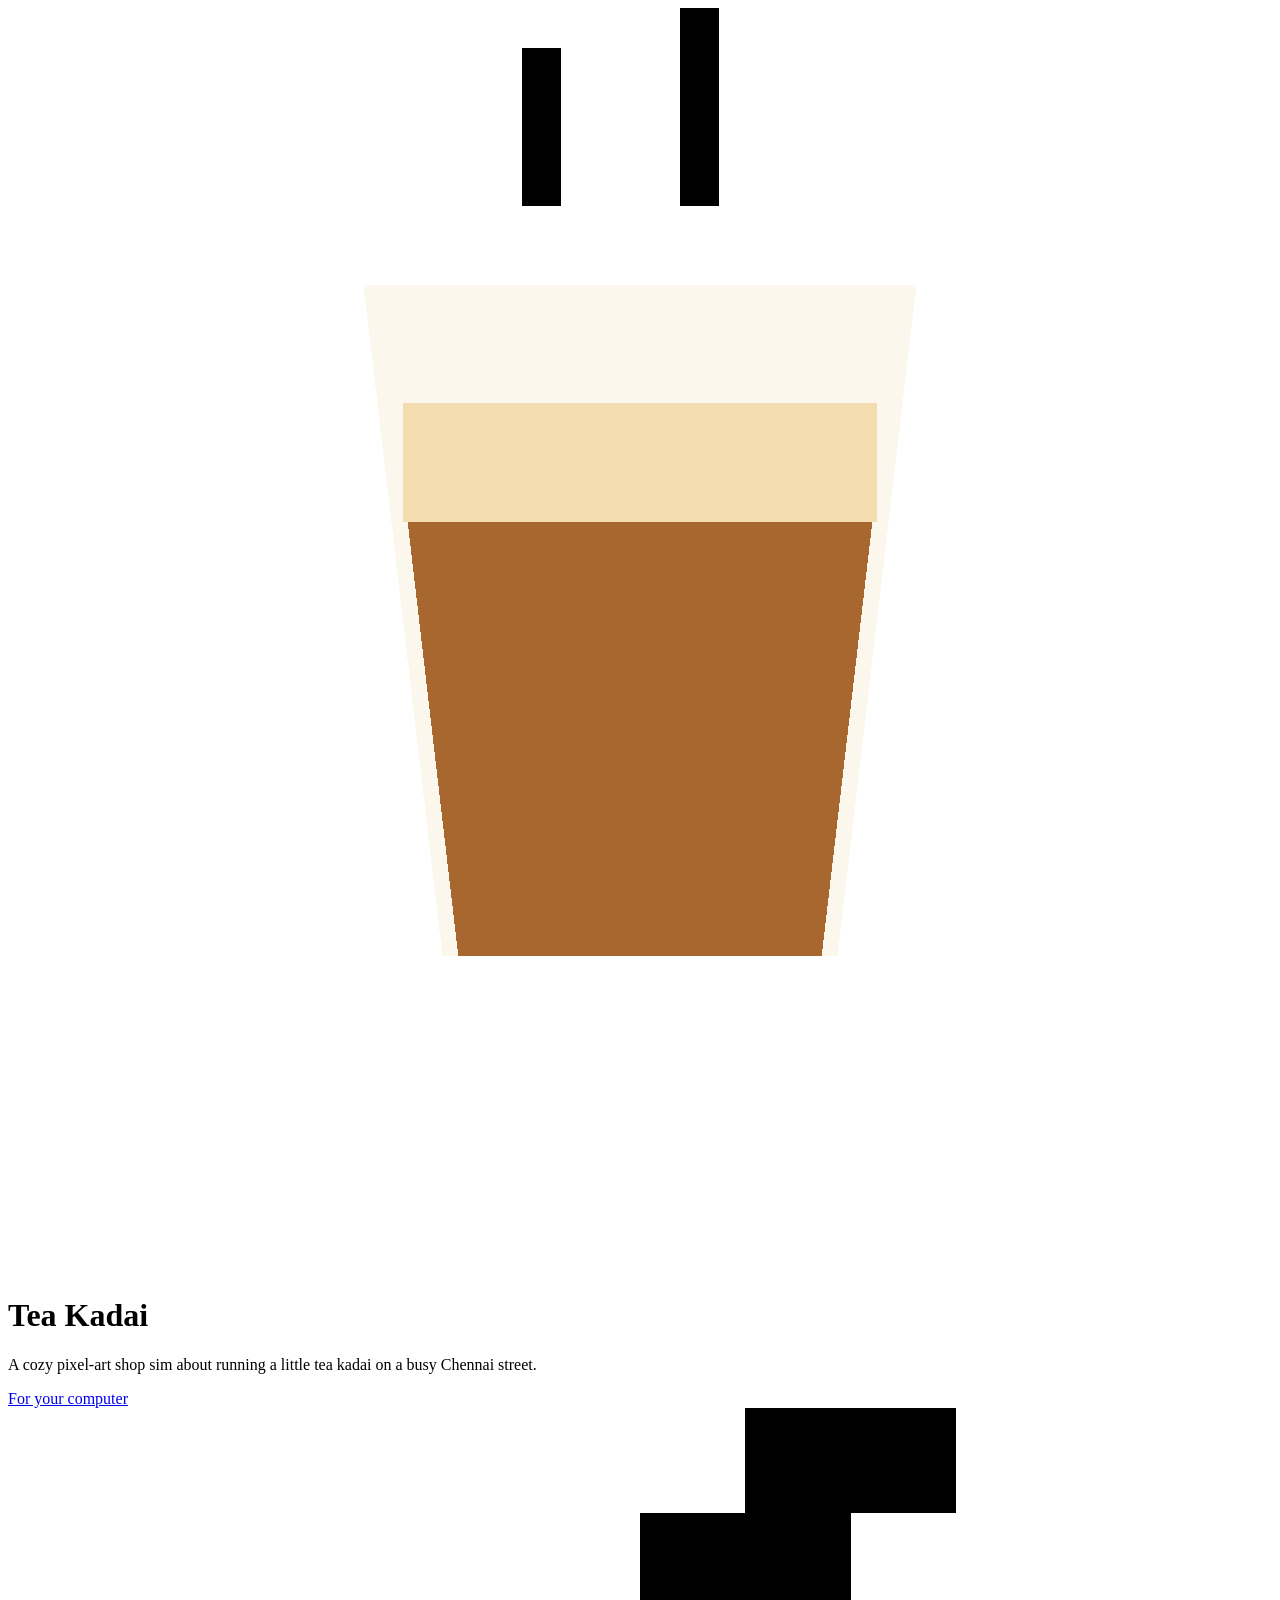
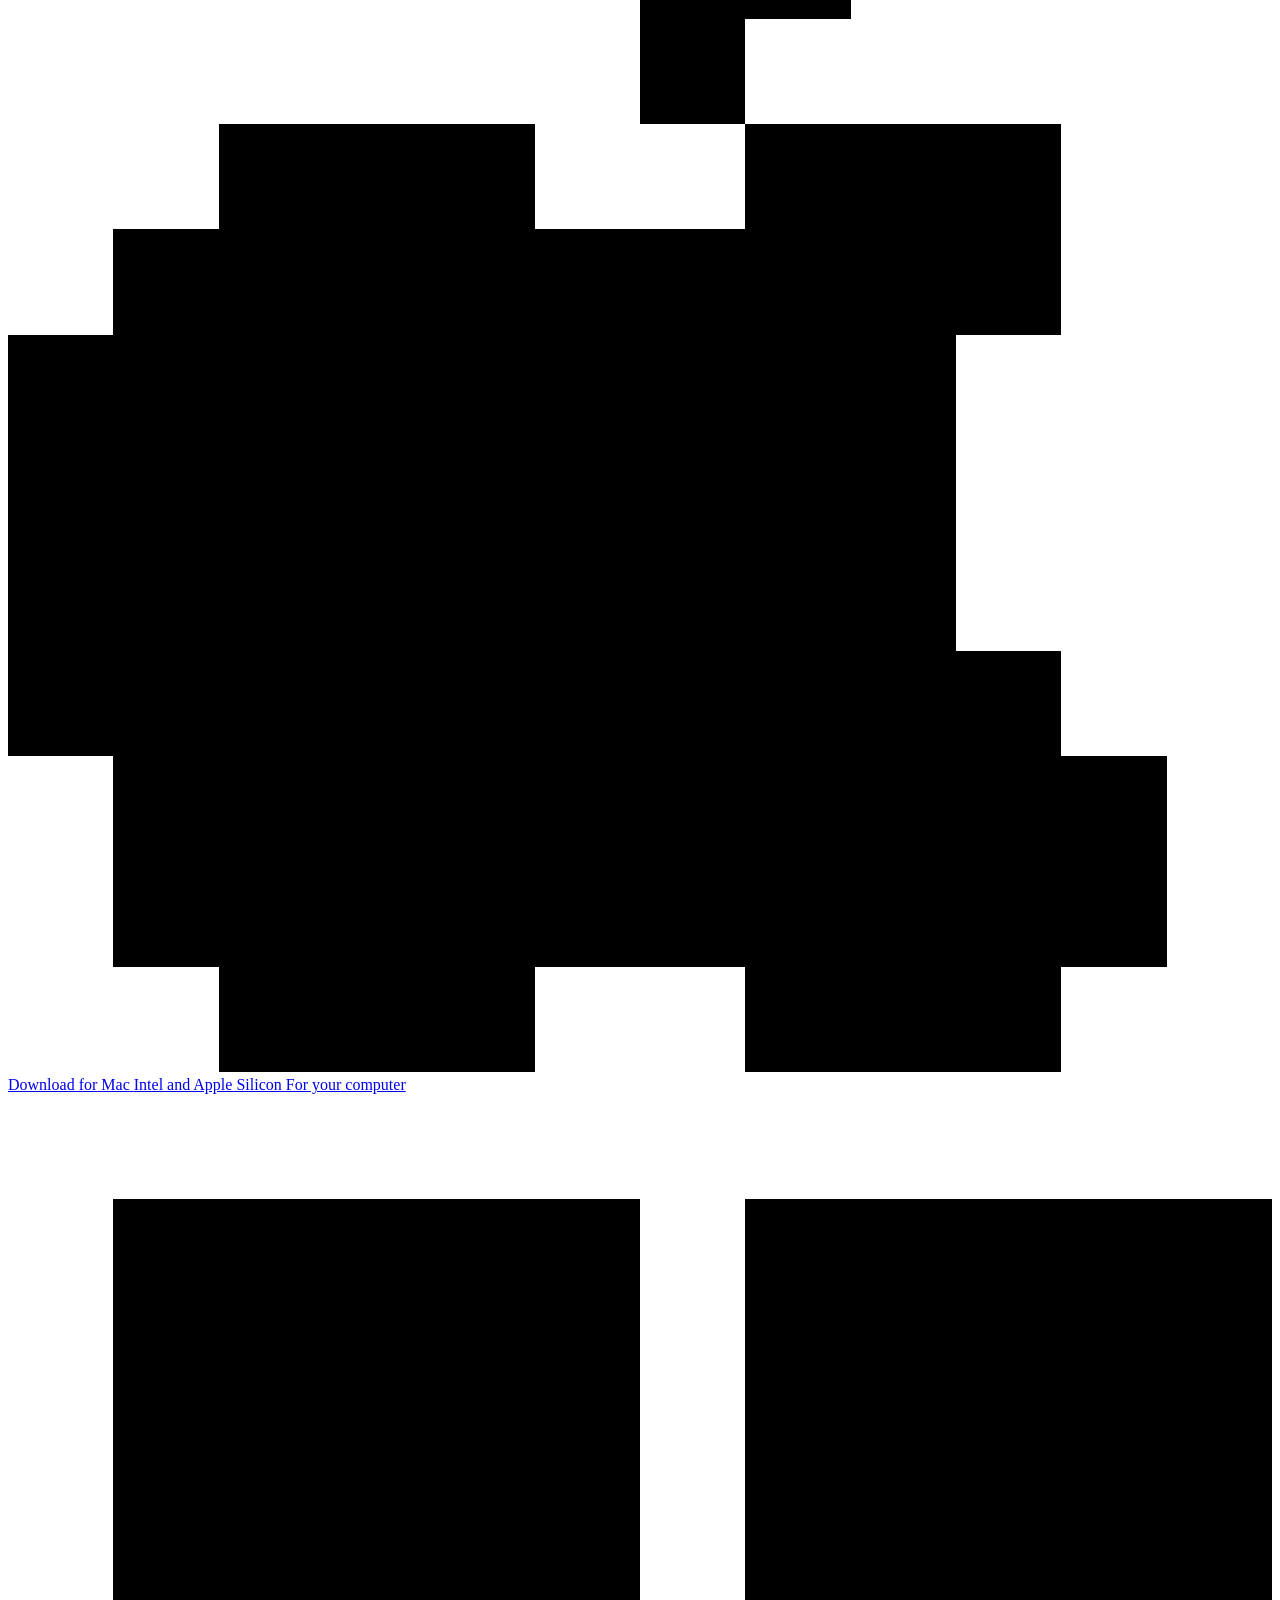
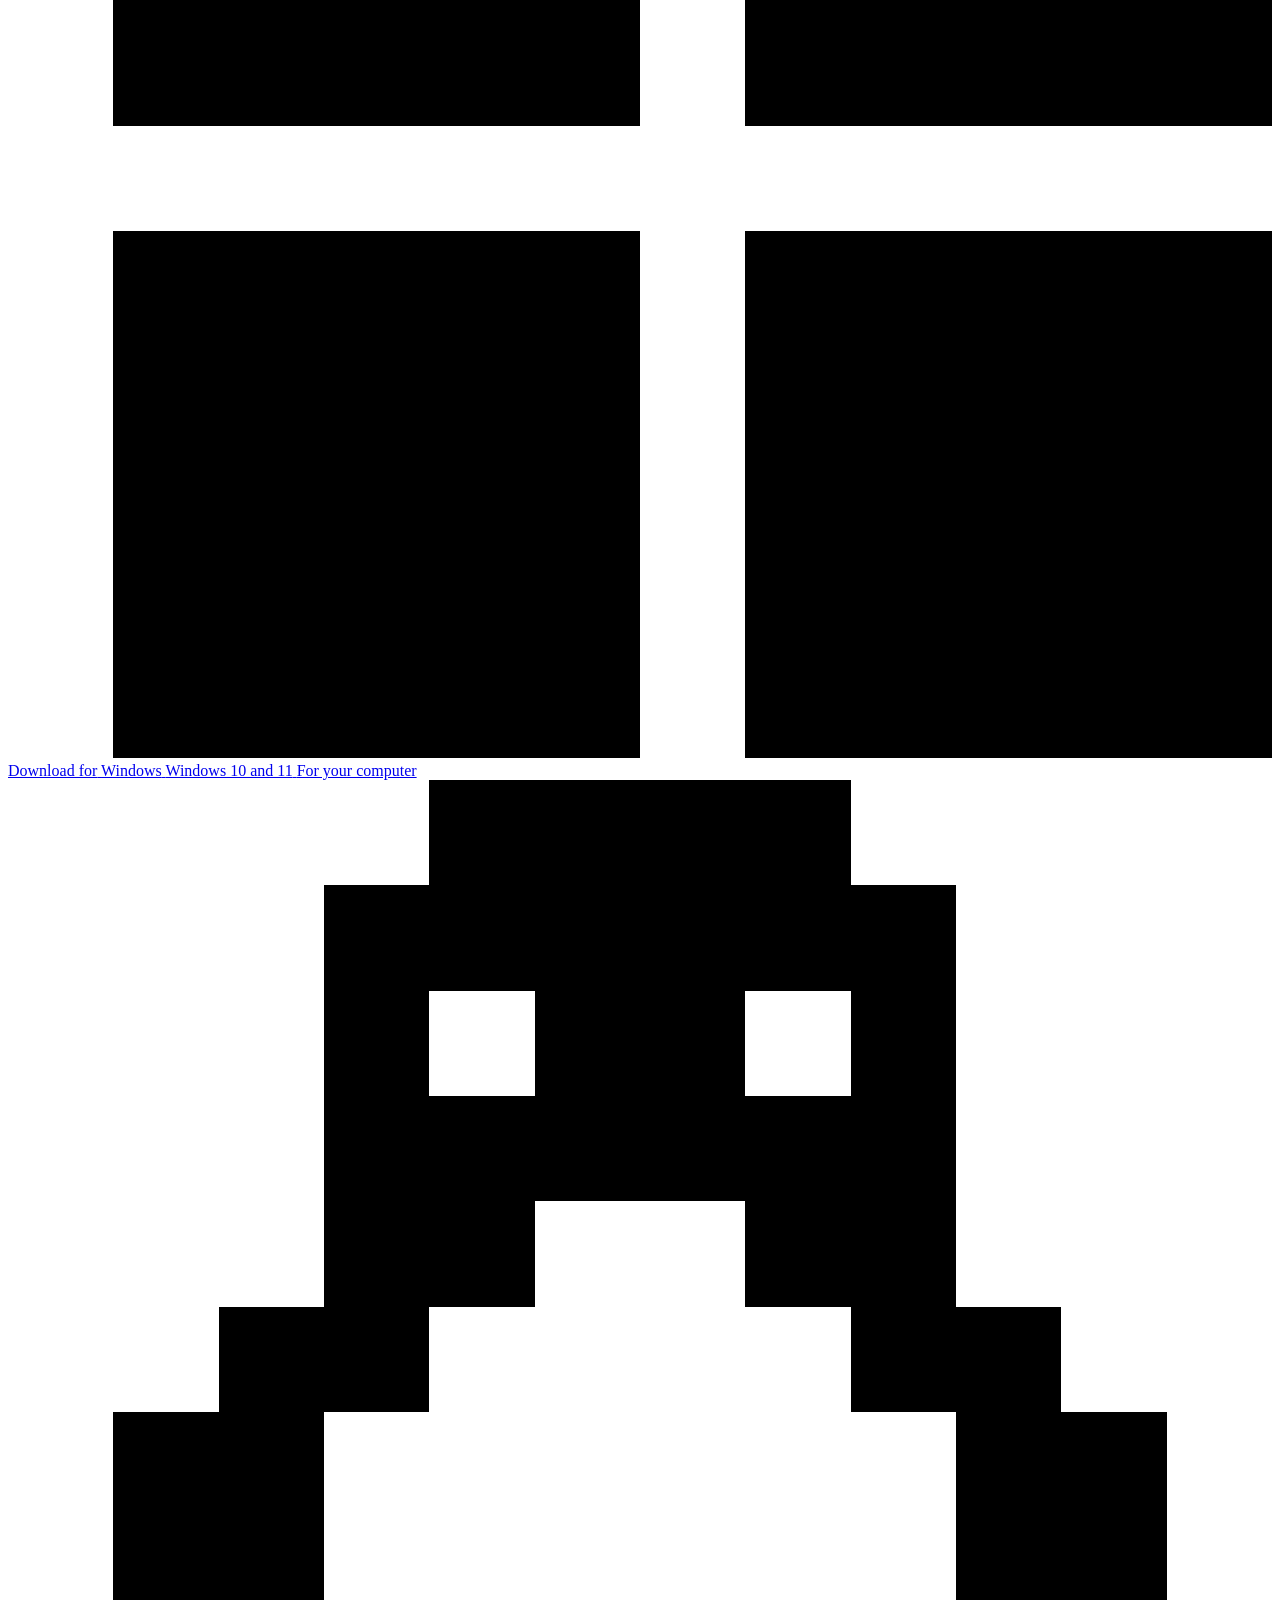
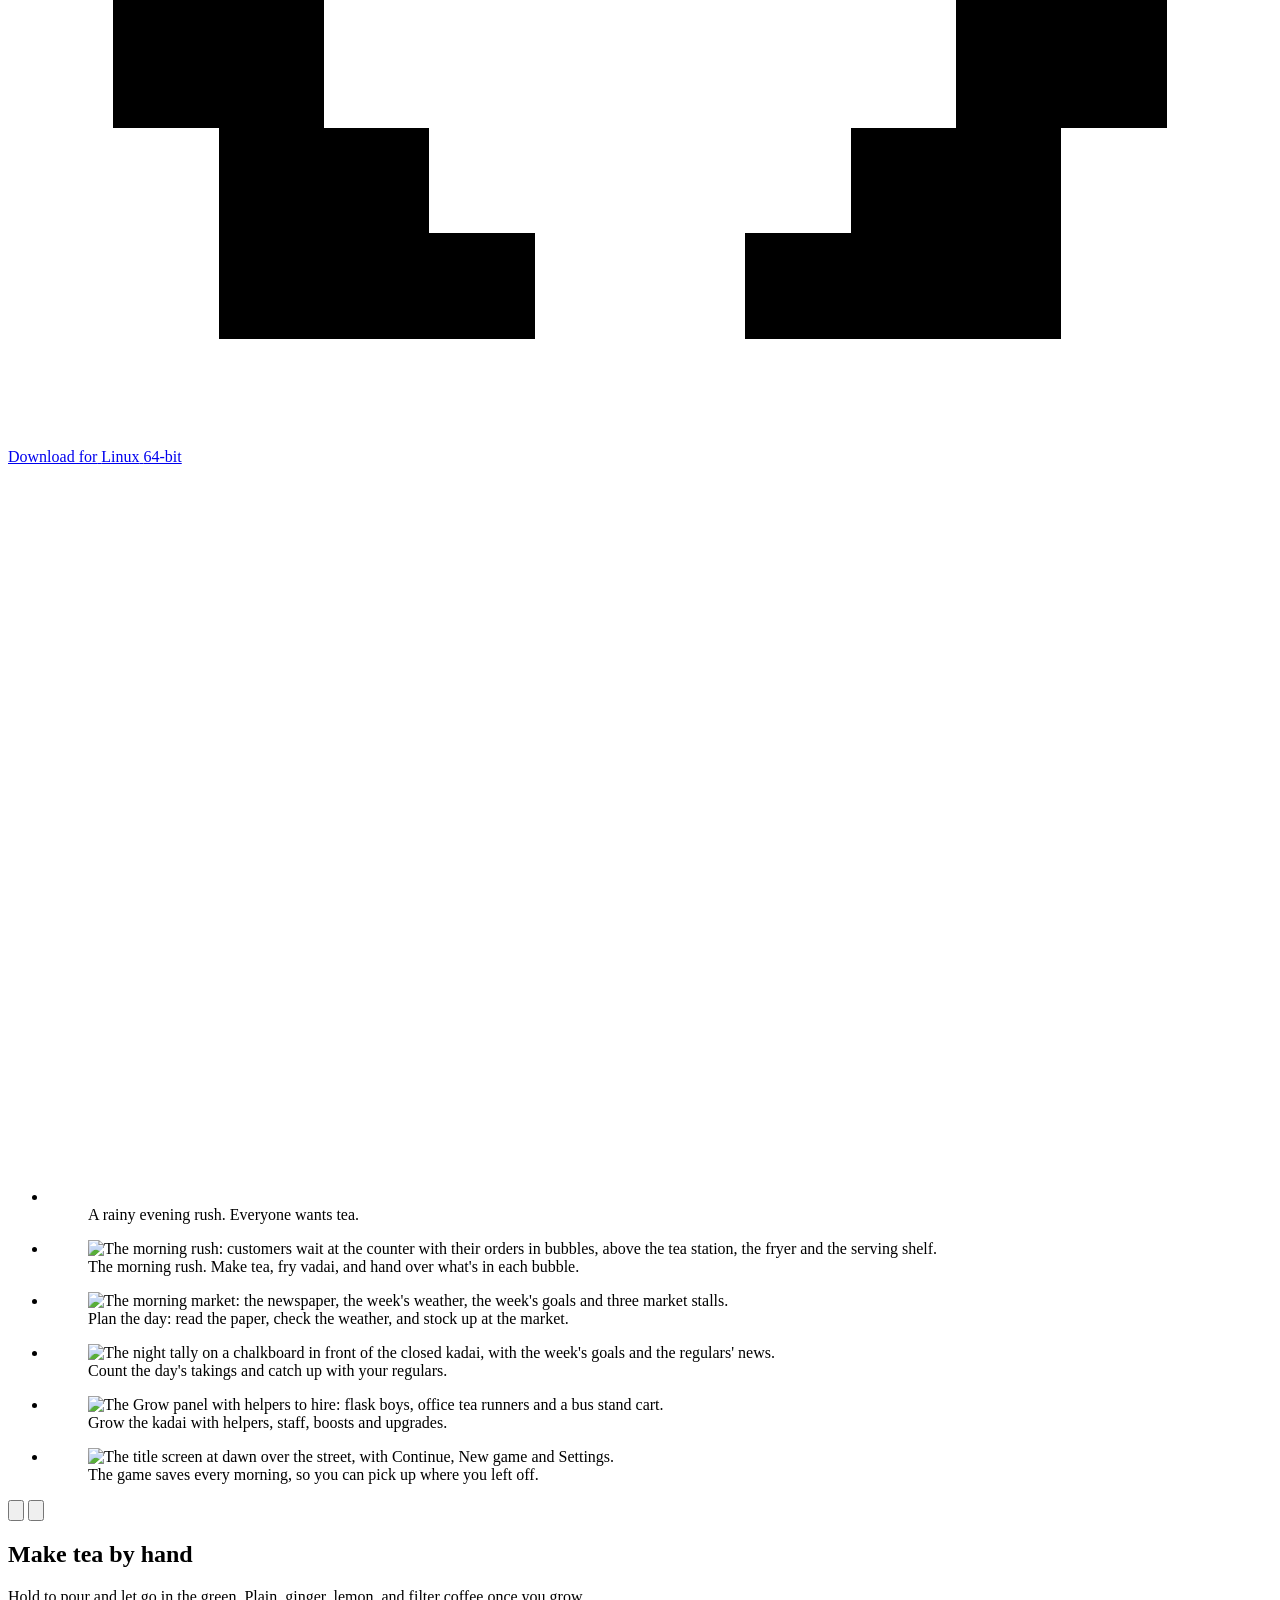
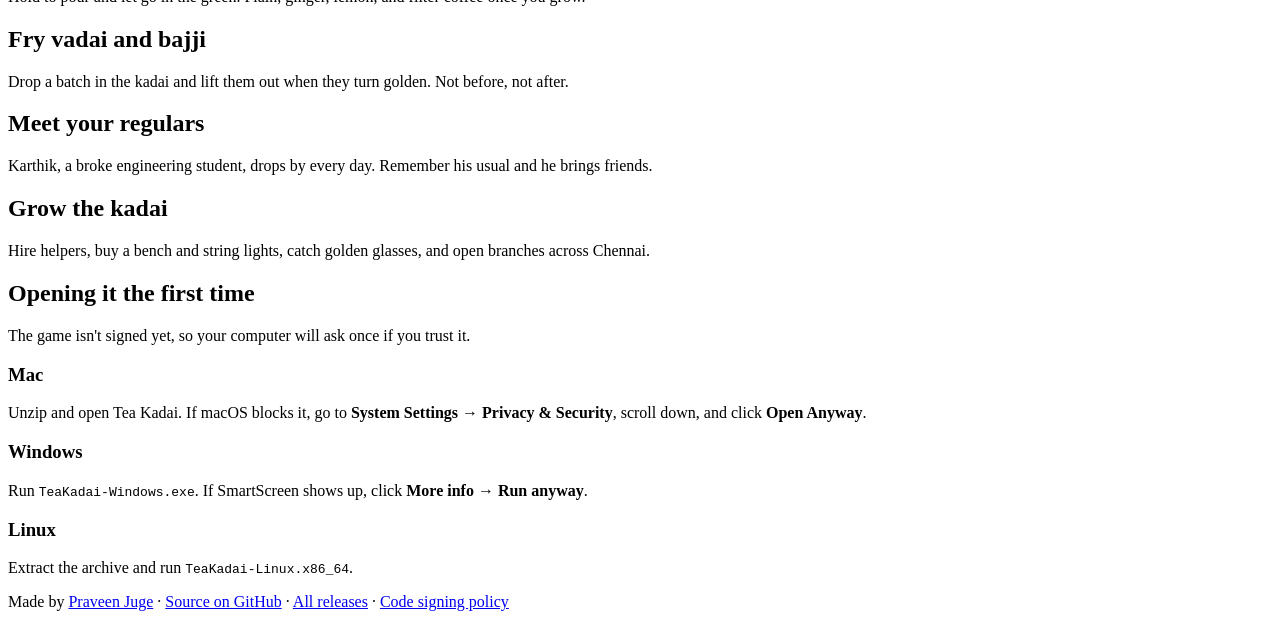
==== website/public/index.html @ b4d527f5 "Sign the Mac and Windows builds once their secrets are set The Mac app is signed and notarized with " ====
<!doctype html>
<html lang="en">
<head>
  <meta charset="utf-8">
  <meta name="viewport" content="width=device-width, initial-scale=1">
  <title>Tea Kadai: a cozy pixel-art tea shop game</title>
  <meta name="description" content="Run a little tea kadai on a busy Chennai street. Make tea by hand, fry vadai and bajji, get to know your regulars. Free for Mac, Windows and Linux.">
  <meta name="theme-color" content="#2a1c13">
  <link rel="icon" href="/icon.svg" type="image/svg+xml">
  <link rel="preload" href="/fonts/PixelifySans.ttf" as="font" type="font/ttf" crossorigin>
  <link rel="preload" href="/fonts/PressStart2P-Regular.ttf" as="font" type="font/ttf" crossorigin>
  <link rel="stylesheet" href="/style.css">

  <meta property="og:type" content="website">
  <meta property="og:url" content="https://tea-kadai.praveenjuge.com/">
  <meta property="og:title" content="Tea Kadai">
  <meta property="og:description" content="A cozy pixel-art shop sim about running a little tea kadai on a busy Chennai street. Free for Mac, Windows and Linux.">
  <meta property="og:image" content="https://tea-kadai.praveenjuge.com/screenshots/morning-rush.png">
  <meta name="twitter:card" content="summary_large_image">
</head>
<body>
  <div class="lights" aria-hidden="true"></div>

  <main>
    <header class="hero">
      <svg class="logo" viewBox="0 0 32 32" shape-rendering="crispEdges" aria-hidden="true">
        <g class="steam">
          <path d="M13 1h1v4h-1z"/>
          <path d="M17 0h1v5h-1z"/>
        </g>
        <path d="M9 7h14l-2 17H11z" fill="#f6e7c8" fill-opacity="0.35"/>
        <path d="M10 12h12l-1.4 12H11.4z" fill="#a8672f"/>
        <path d="M10 10h12v3H10z" fill="#f3dcb0"/>
      </svg>
      <h1>Tea Kadai</h1>
      <p class="tagline">A cozy pixel-art shop sim about running a little tea kadai on a busy Chennai street.</p>

      <div class="downloads" id="downloads">
        <a class="dl" data-os="mac" href="https://github.com/praveenjuge/tea-kadai/releases/latest/download/TeaKadai-macOS.zip">
          <span class="dl-badge">For your computer</span>
          <svg class="dl-icon" viewBox="0 0 12 12" shape-rendering="crispEdges" aria-hidden="true"><path d="M7 0h2v1h-2zM6 1h2v1h-2zM6 2h1v1h-1zM2 3h3v1h-3zM7 3h3v1h-3zM1 4h9v1h-9zM0 5h9v1h-9zM0 6h9v1h-9zM0 7h9v1h-9zM0 8h10v1h-10zM1 9h10v1h-10zM1 10h10v1h-10zM2 11h3v1h-3zM7 11h3v1h-3z"/></svg>
          <span class="dl-text">
            <span class="dl-small">Download for</span>
            <span class="dl-label">Mac</span>
            <span class="dl-meta">Intel and Apple Silicon</span>
          </span>
        </a>
        <a class="dl" data-os="windows" href="https://github.com/praveenjuge/tea-kadai/releases/latest/download/TeaKadai-Windows.exe">
          <span class="dl-badge">For your computer</span>
          <svg class="dl-icon" viewBox="0 0 12 12" shape-rendering="crispEdges" aria-hidden="true"><path d="M1 1h5v5h-5zM7 1h5v5h-5zM1 7h5v5h-5zM7 7h5v5h-5z"/></svg>
          <span class="dl-text">
            <span class="dl-small">Download for</span>
            <span class="dl-label">Windows</span>
            <span class="dl-meta">Windows 10 and 11</span>
          </span>
        </a>
        <a class="dl" data-os="linux" href="https://github.com/praveenjuge/tea-kadai/releases/latest/download/TeaKadai-Linux.tar.gz">
          <span class="dl-badge">For your computer</span>
          <svg class="dl-icon" viewBox="0 0 12 12" shape-rendering="crispEdges" aria-hidden="true"><path d="M4 0h4v1h-4zM3 1h6v1h-6zM3 2h1v1h-1zM5 2h2v1h-2zM8 2h1v1h-1zM3 3h6v1h-6zM3 4h2v1h-2zM7 4h2v1h-2zM2 5h2v1h-2zM8 5h2v1h-2zM1 6h2v1h-2zM9 6h2v1h-2zM1 7h2v1h-2zM9 7h2v1h-2zM1 8h2v1h-2zM9 8h2v1h-2zM2 9h2v1h-2zM8 9h2v1h-2zM2 10h3v1h-3zM7 10h3v1h-3z"/></svg>
          <span class="dl-text">
            <span class="dl-small">Download for</span>
            <span class="dl-label">Linux</span>
            <span class="dl-meta">64-bit</span>
          </span>
        </a>
      </div>

      <p class="mobile-note" id="mobile-note" hidden>Tea Kadai is a computer game. Open this page on a Mac, Windows or Linux PC to download it.</p>
    </header>

    <section class="gallery" aria-roledescription="carousel" aria-label="Screenshots">
      <div class="gallery-frame">
        <ul class="slides" id="slides" tabindex="0">
          <li><figure>
            <video src="/screenshots/rainy-rush.mp4" poster="/screenshots/rainy-rush.png" width="1280" height="720" autoplay muted loop playsinline aria-label="A rainy evening rush: a full counter with orders up, umbrellas going by, and customers chatting while tea is poured."></video>
            <figcaption>A rainy evening rush. Everyone wants tea.</figcaption>
          </figure></li>
          <li><figure>
            <img src="/screenshots/morning-rush.png" width="1280" height="720" loading="lazy" alt="The morning rush: customers wait at the counter with their orders in bubbles, above the tea station, the fryer and the serving shelf.">
            <figcaption>The morning rush. Make tea, fry vadai, and hand over what's in each bubble.</figcaption>
          </figure></li>
          <li><figure>
            <img src="/screenshots/market.png" width="1280" height="720" alt="The morning market: the newspaper, the week's weather, the week's goals and three market stalls." loading="lazy">
            <figcaption>Plan the day: read the paper, check the weather, and stock up at the market.</figcaption>
          </figure></li>
          <li><figure>
            <img src="/screenshots/night.png" width="1280" height="720" alt="The night tally on a chalkboard in front of the closed kadai, with the week's goals and the regulars' news." loading="lazy">
            <figcaption>Count the day's takings and catch up with your regulars.</figcaption>
          </figure></li>
          <li><figure>
            <img src="/screenshots/grow.png" width="1280" height="720" alt="The Grow panel with helpers to hire: flask boys, office tea runners and a bus stand cart." loading="lazy">
            <figcaption>Grow the kadai with helpers, staff, boosts and upgrades.</figcaption>
          </figure></li>
          <li><figure>
            <img src="/screenshots/title.png" width="1280" height="720" alt="The title screen at dawn over the street, with Continue, New game and Settings." loading="lazy">
            <figcaption>The game saves every morning, so you can pick up where you left off.</figcaption>
          </figure></li>
        </ul>
        <button class="nav prev" type="button" aria-label="Previous screenshot" data-step="-1">
          <svg viewBox="0 0 8 8" shape-rendering="crispEdges" aria-hidden="true"><path d="M4 1h1v1h-1zM3 2h1v1h-1zM2 3h1v2h-1zM3 5h1v1h-1zM4 6h1v1h-1z"/></svg>
        </button>
        <button class="nav next" type="button" aria-label="Next screenshot" data-step="1">
          <svg viewBox="0 0 8 8" shape-rendering="crispEdges" aria-hidden="true"><path d="M3 1h1v1h-1zM4 2h1v1h-1zM5 3h1v2h-1zM4 5h1v1h-1zM3 6h1v1h-1z"/></svg>
        </button>
      </div>
      <div class="dots" id="dots"></div>
    </section>

    <section class="features" aria-label="What you do">
      <article>
        <h2>Make tea by hand</h2>
        <p>Hold to pour and let go in the green. Plain, ginger, lemon, and filter coffee once you grow.</p>
      </article>
      <article>
        <h2>Fry vadai and bajji</h2>
        <p>Drop a batch in the kadai and lift them out when they turn golden. Not before, not after.</p>
      </article>
      <article>
        <h2>Meet your regulars</h2>
        <p>Karthik, a broke engineering student, drops by every day. Remember his usual and he brings friends.</p>
      </article>
      <article>
        <h2>Grow the kadai</h2>
        <p>Hire helpers, buy a bench and string lights, catch golden glasses, and open branches across Chennai.</p>
      </article>
    </section>

    <section class="install" aria-labelledby="install-title">
      <h2 id="install-title">Opening it the first time</h2>
      <p class="install-intro">The game isn't signed yet, so your computer will ask once if you trust it.</p>
      <div class="install-grid">
        <div>
          <h3>Mac</h3>
          <p>Unzip and open Tea Kadai. If macOS blocks it, go to <b>System Settings → Privacy &amp; Security</b>, scroll down, and click <b>Open Anyway</b>.</p>
        </div>
        <div>
          <h3>Windows</h3>
          <p>Run <code>TeaKadai-Windows.exe</code>. If SmartScreen shows up, click <b>More info → Run anyway</b>.</p>
        </div>
        <div>
          <h3>Linux</h3>
          <p>Extract the archive and run <code>TeaKadai-Linux.x86_64</code>.</p>
        </div>
      </div>
    </section>
  </main>

  <footer>
    <p>Made by <a href="https://praveenjuge.com">Praveen Juge</a> · <a href="https://github.com/praveenjuge/tea-kadai">Source on GitHub</a> · <a href="https://github.com/praveenjuge/tea-kadai/releases">All releases</a> · <a href="/code-signing">Code signing policy</a></p>
  </footer>

  <script src="/app.js" defer></script>
</body>
</html>
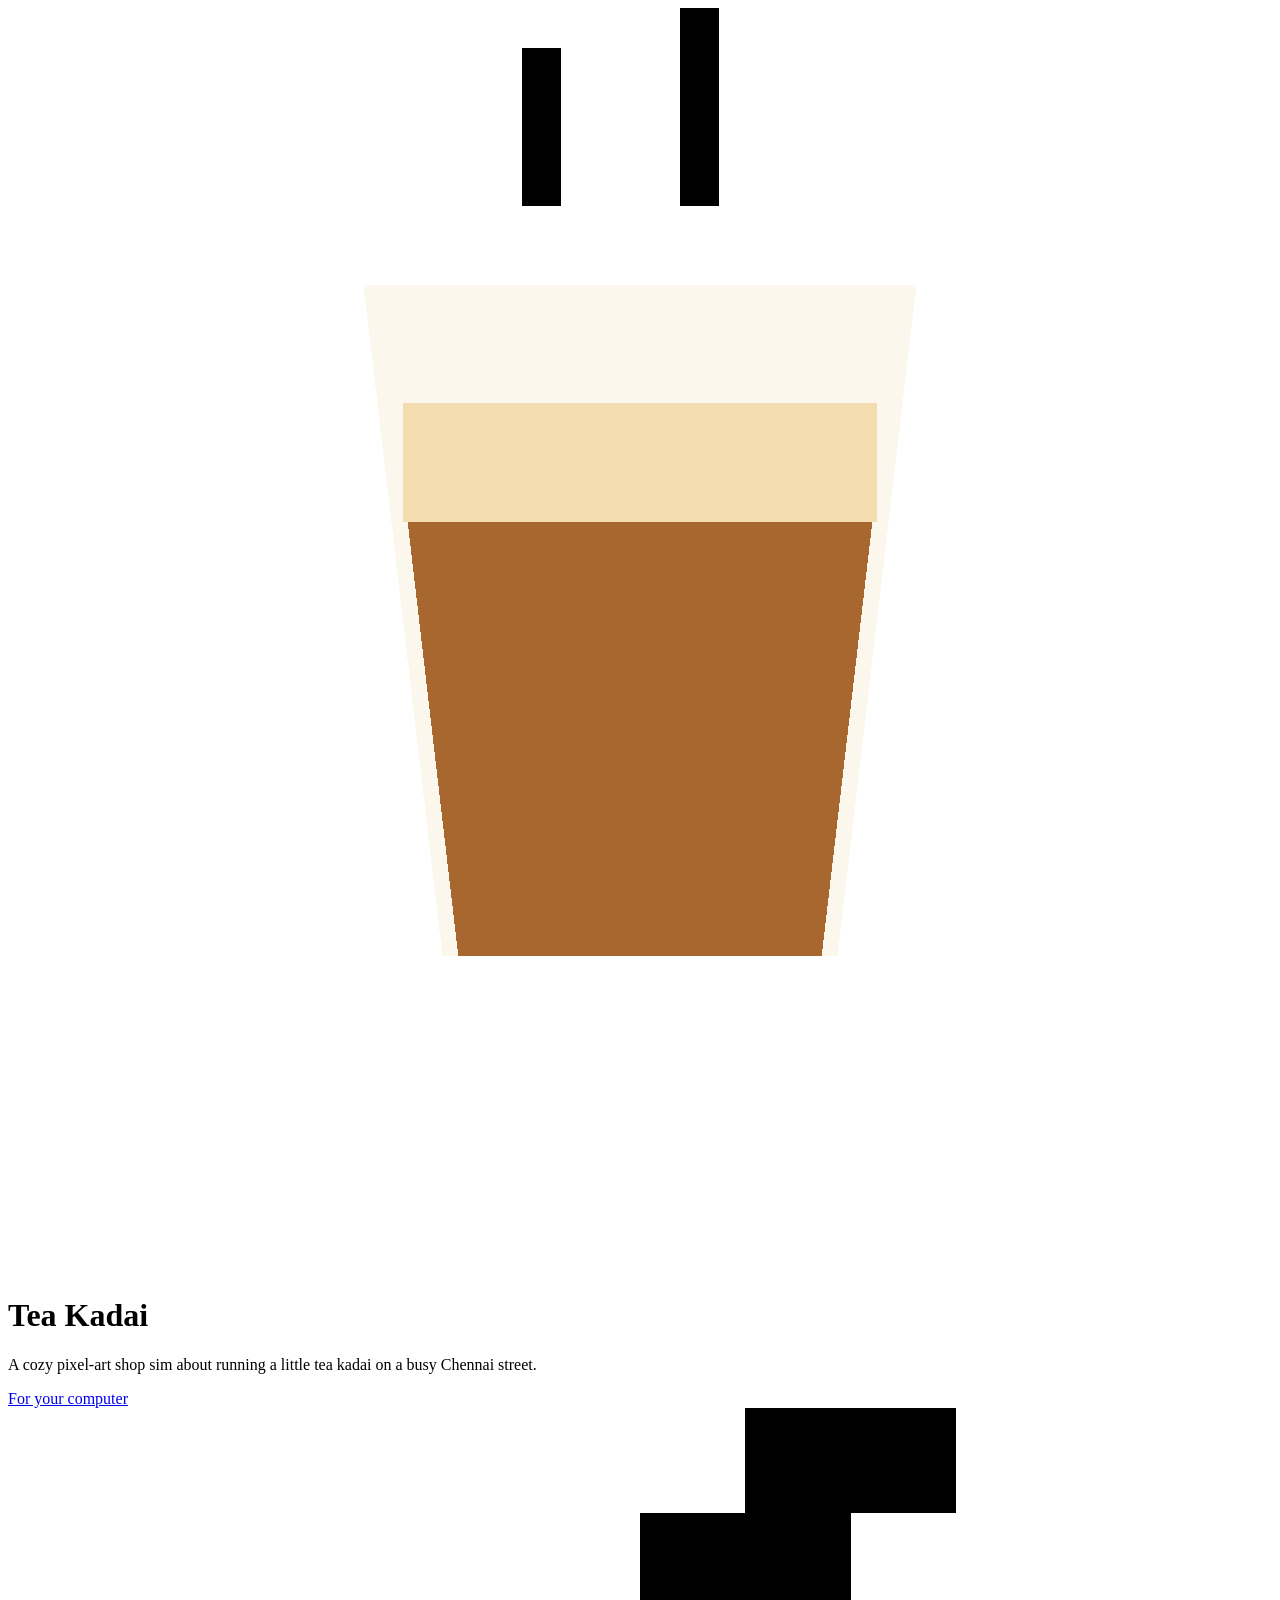
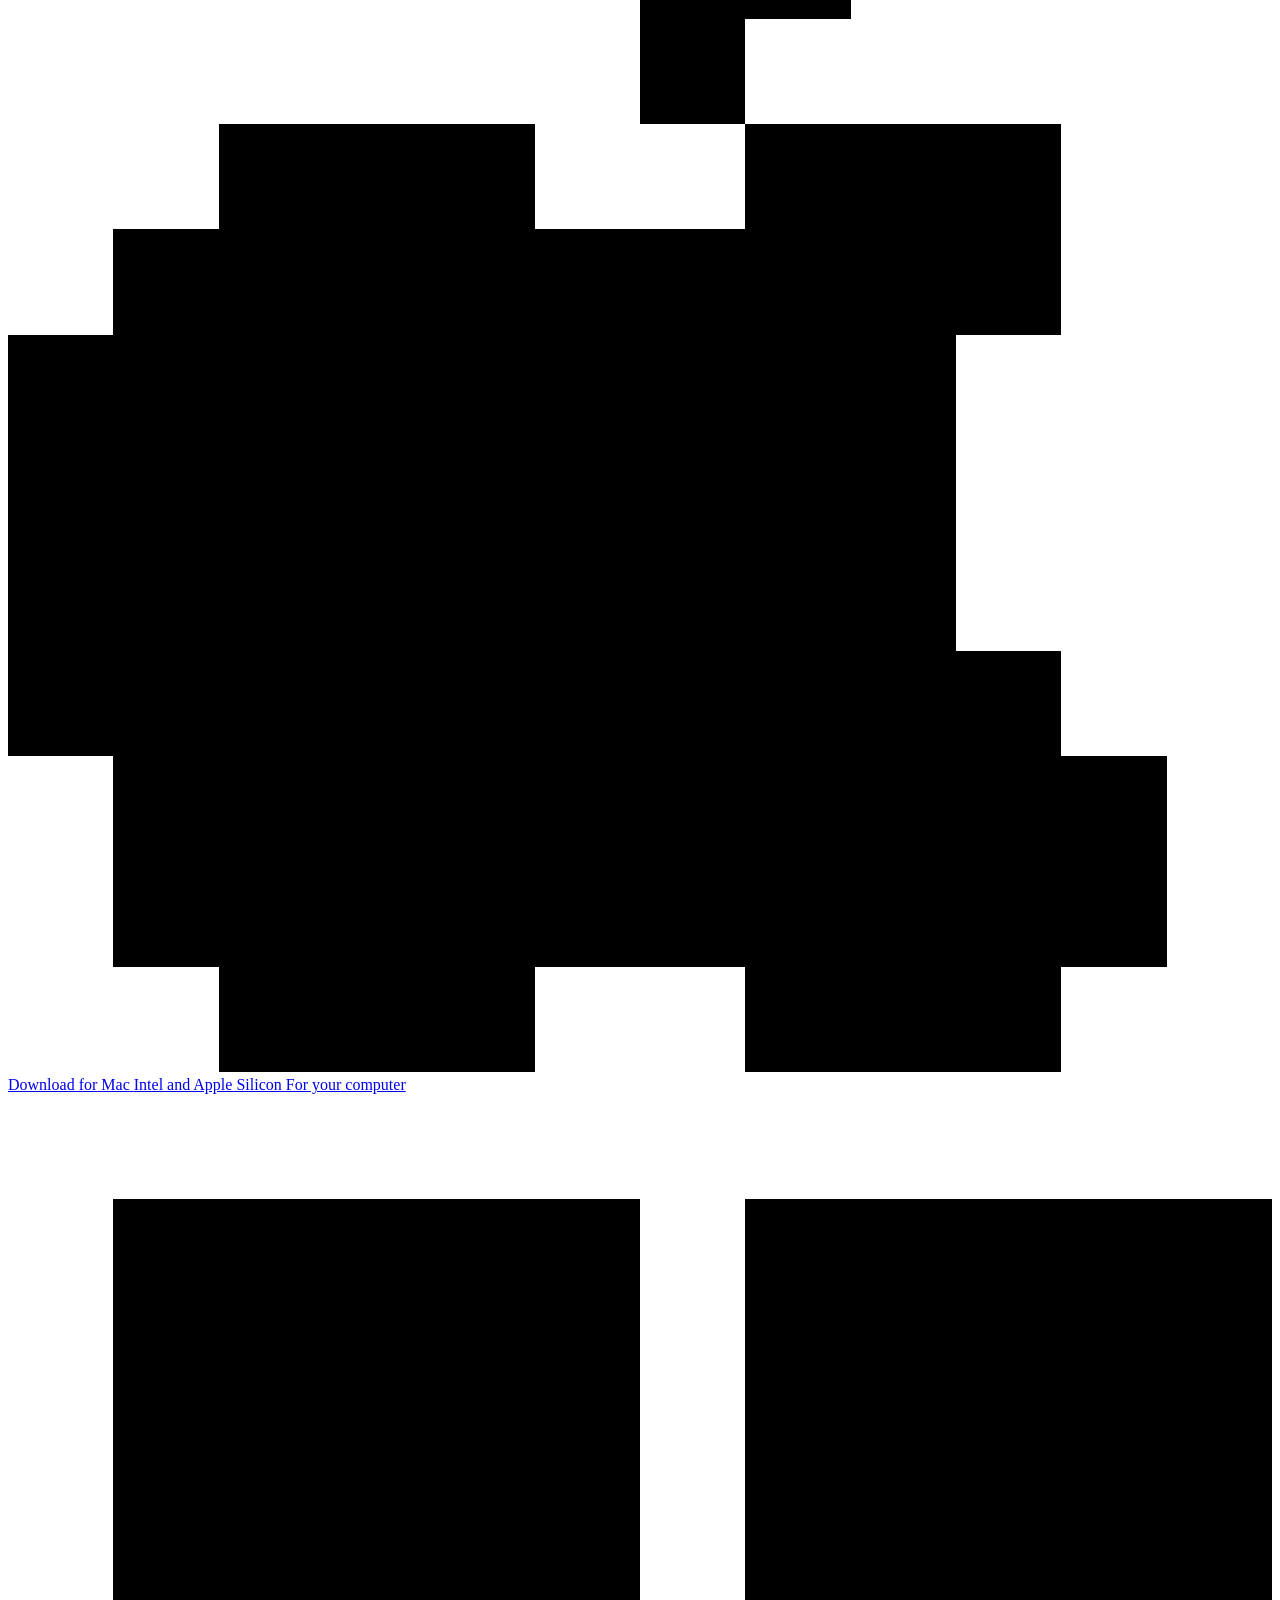
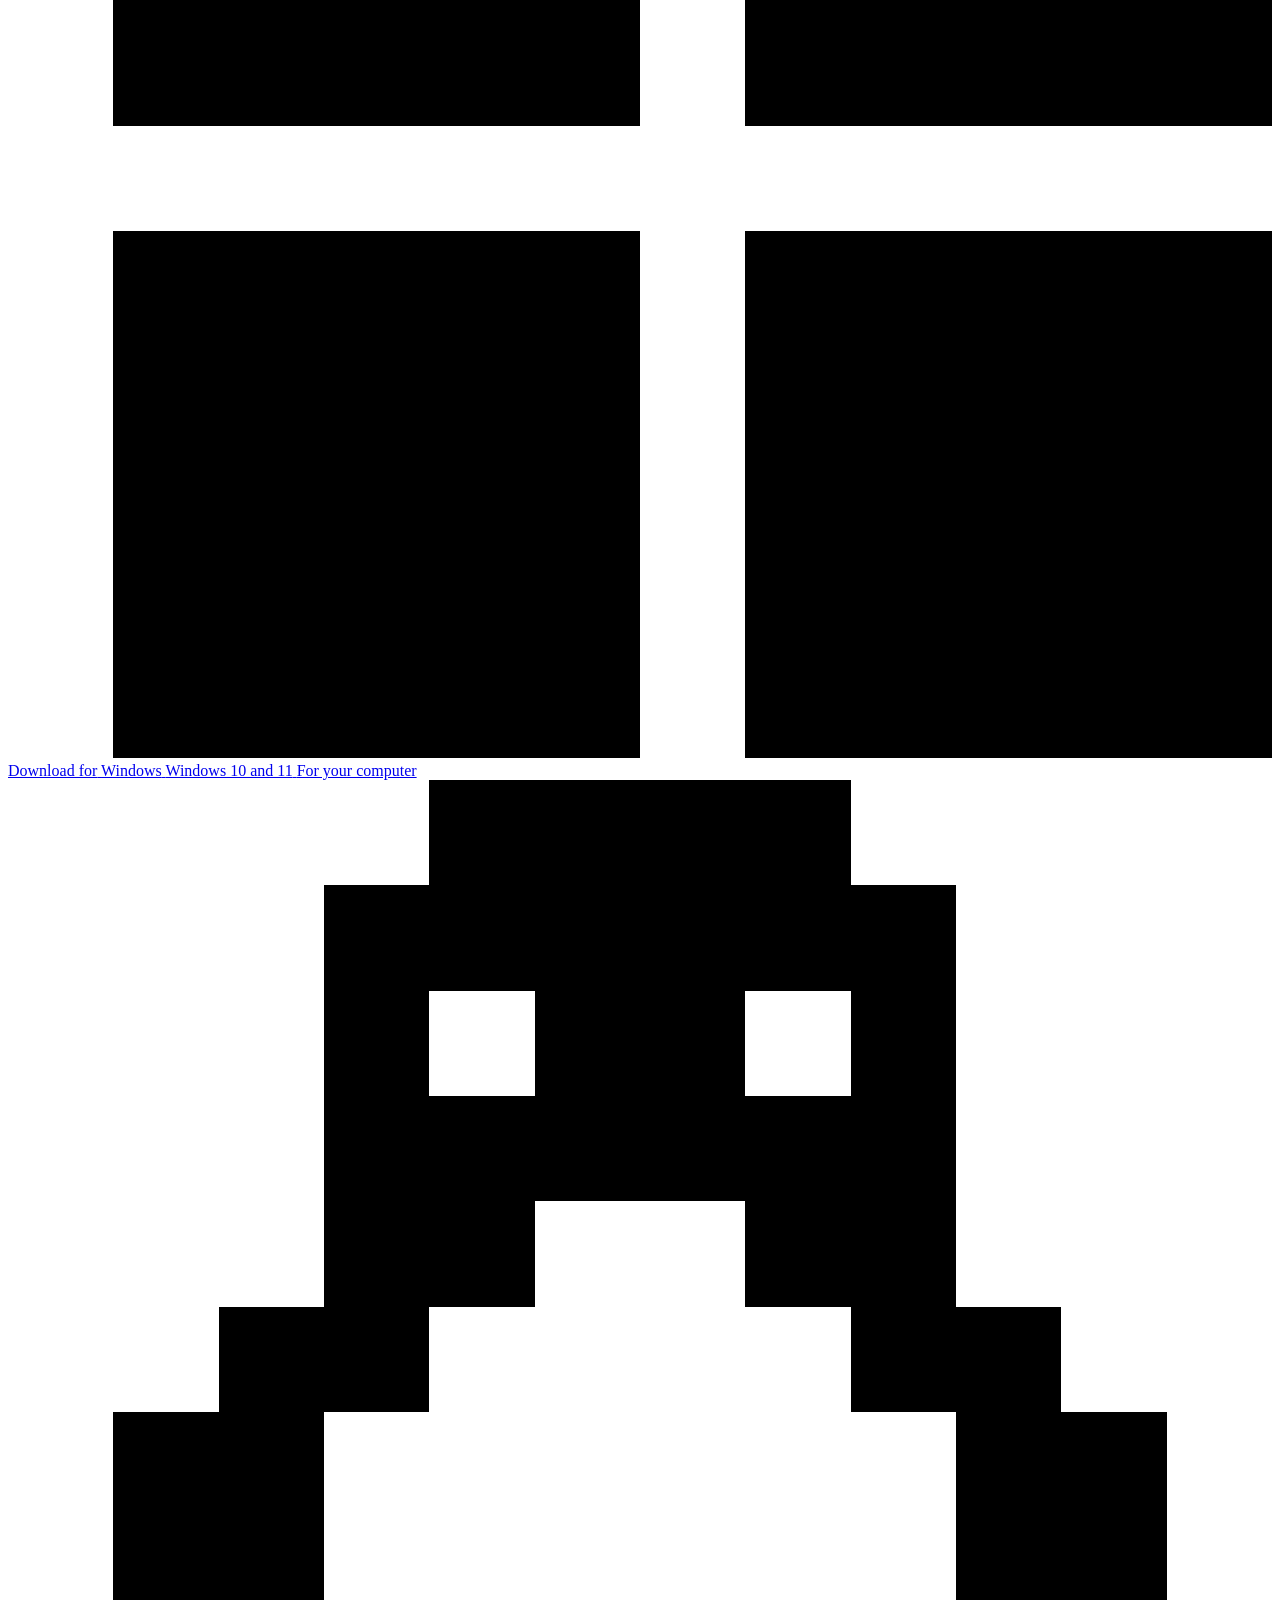
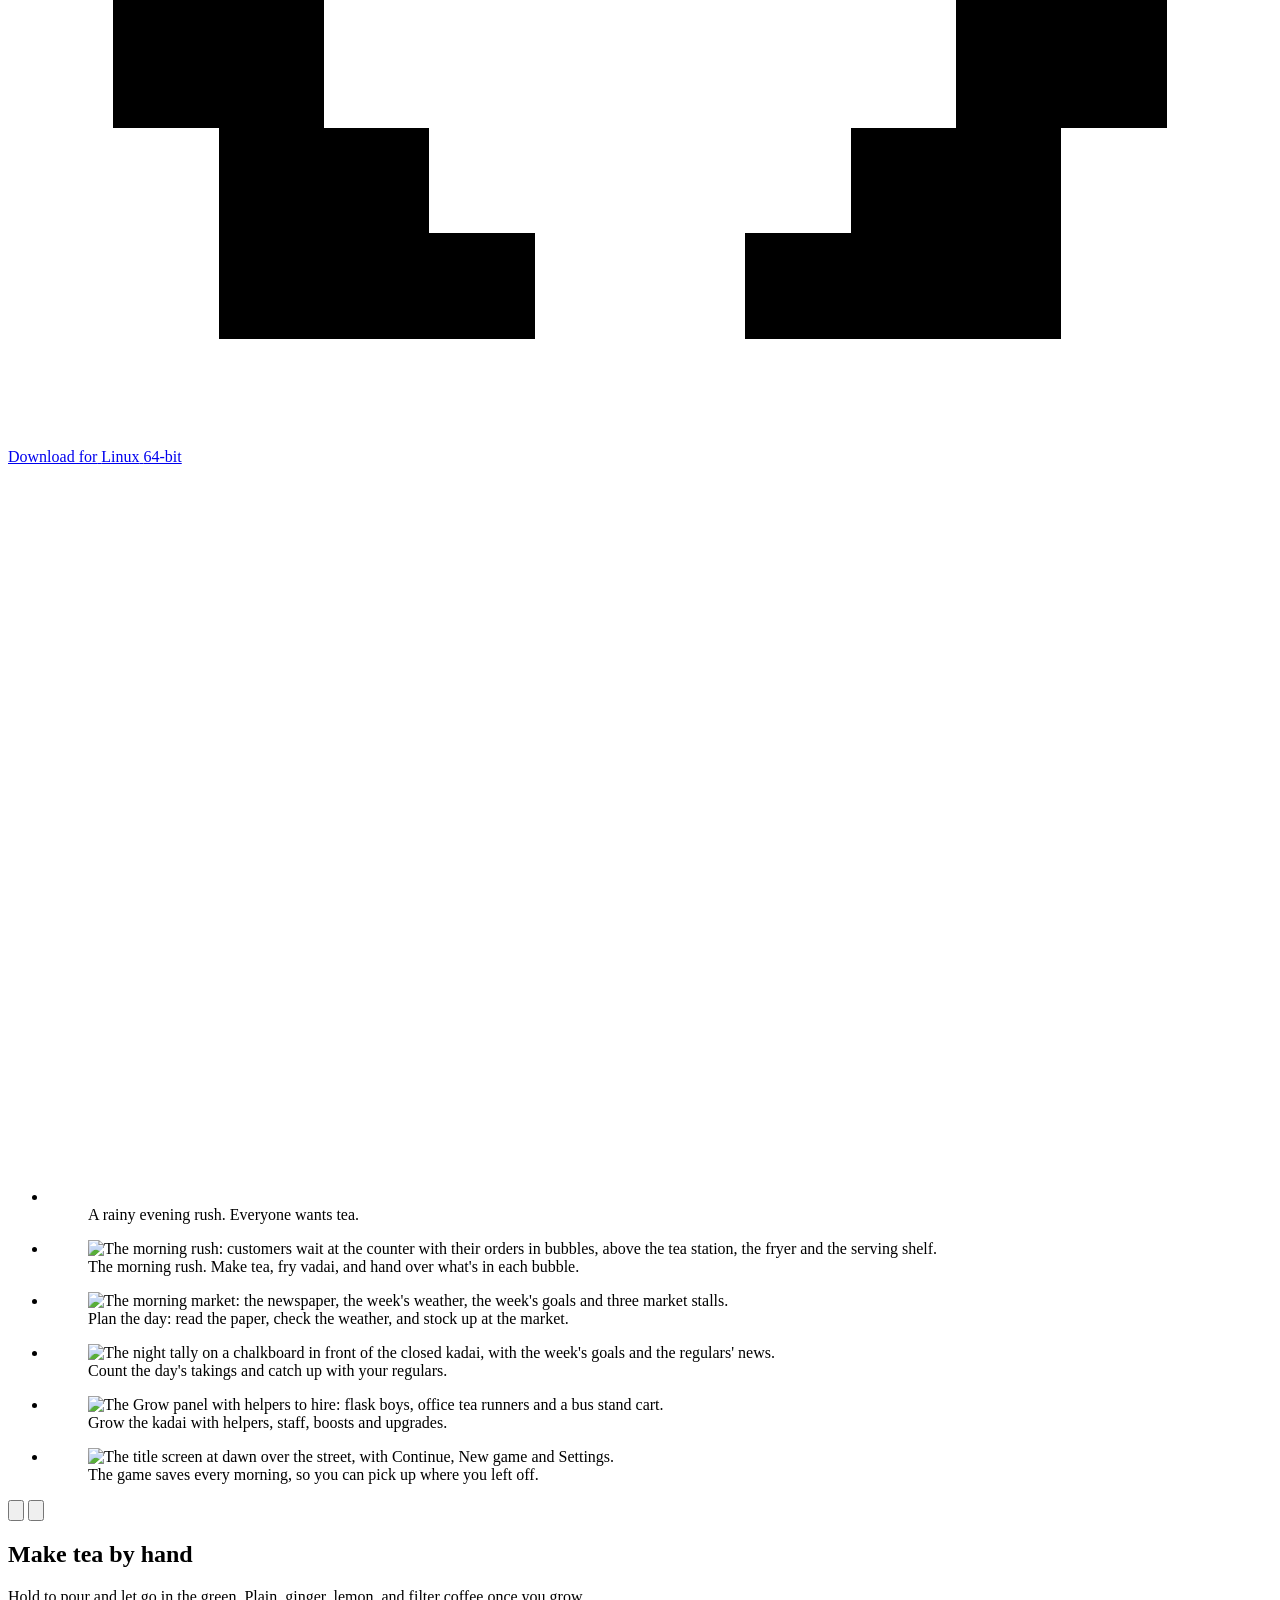
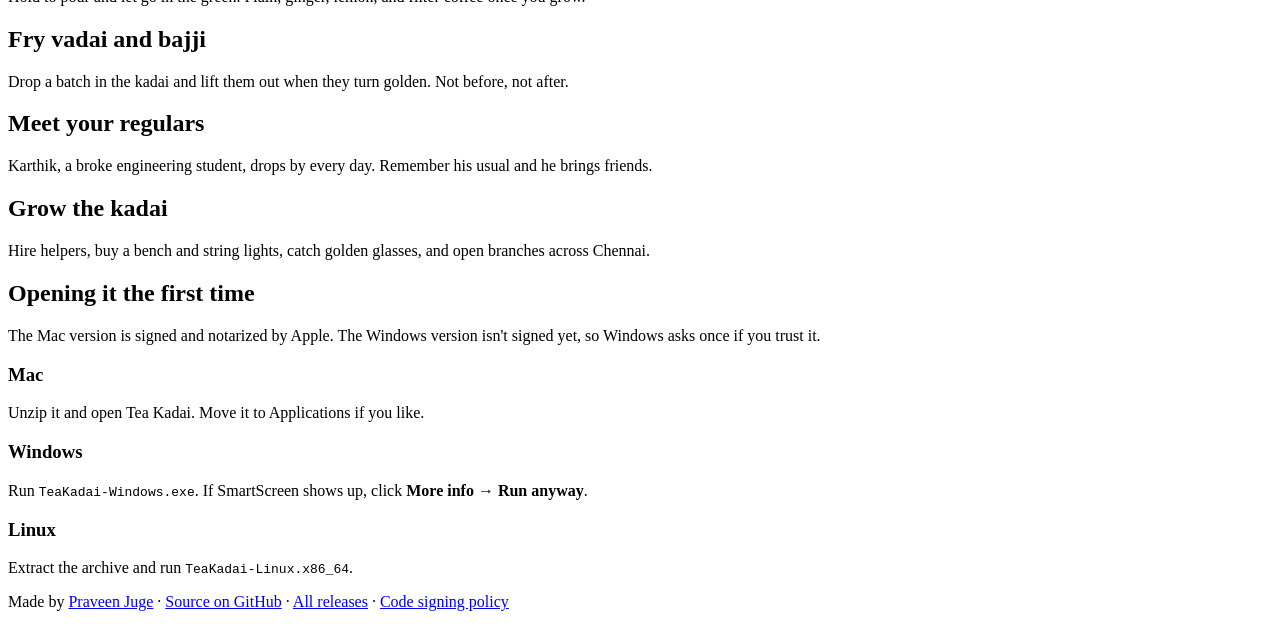
==== commit 7731a88e: "The Mac app is now signed and notarized; update the help and policy page Drop the Open Anyway steps " ====
--- a/website/public/index.html
+++ b/website/public/index.html
@@ -127,11 +127,11 @@
 
     <section class="install" aria-labelledby="install-title">
       <h2 id="install-title">Opening it the first time</h2>
-      <p class="install-intro">The game isn't signed yet, so your computer will ask once if you trust it.</p>
+      <p class="install-intro">The Mac version is signed and notarized by Apple. The Windows version isn't signed yet, so Windows asks once if you trust it.</p>
       <div class="install-grid">
         <div>
           <h3>Mac</h3>
-          <p>Unzip and open Tea Kadai. If macOS blocks it, go to <b>System Settings → Privacy &amp; Security</b>, scroll down, and click <b>Open Anyway</b>.</p>
+          <p>Unzip it and open Tea Kadai. Move it to Applications if you like.</p>
         </div>
         <div>
           <h3>Windows</h3>
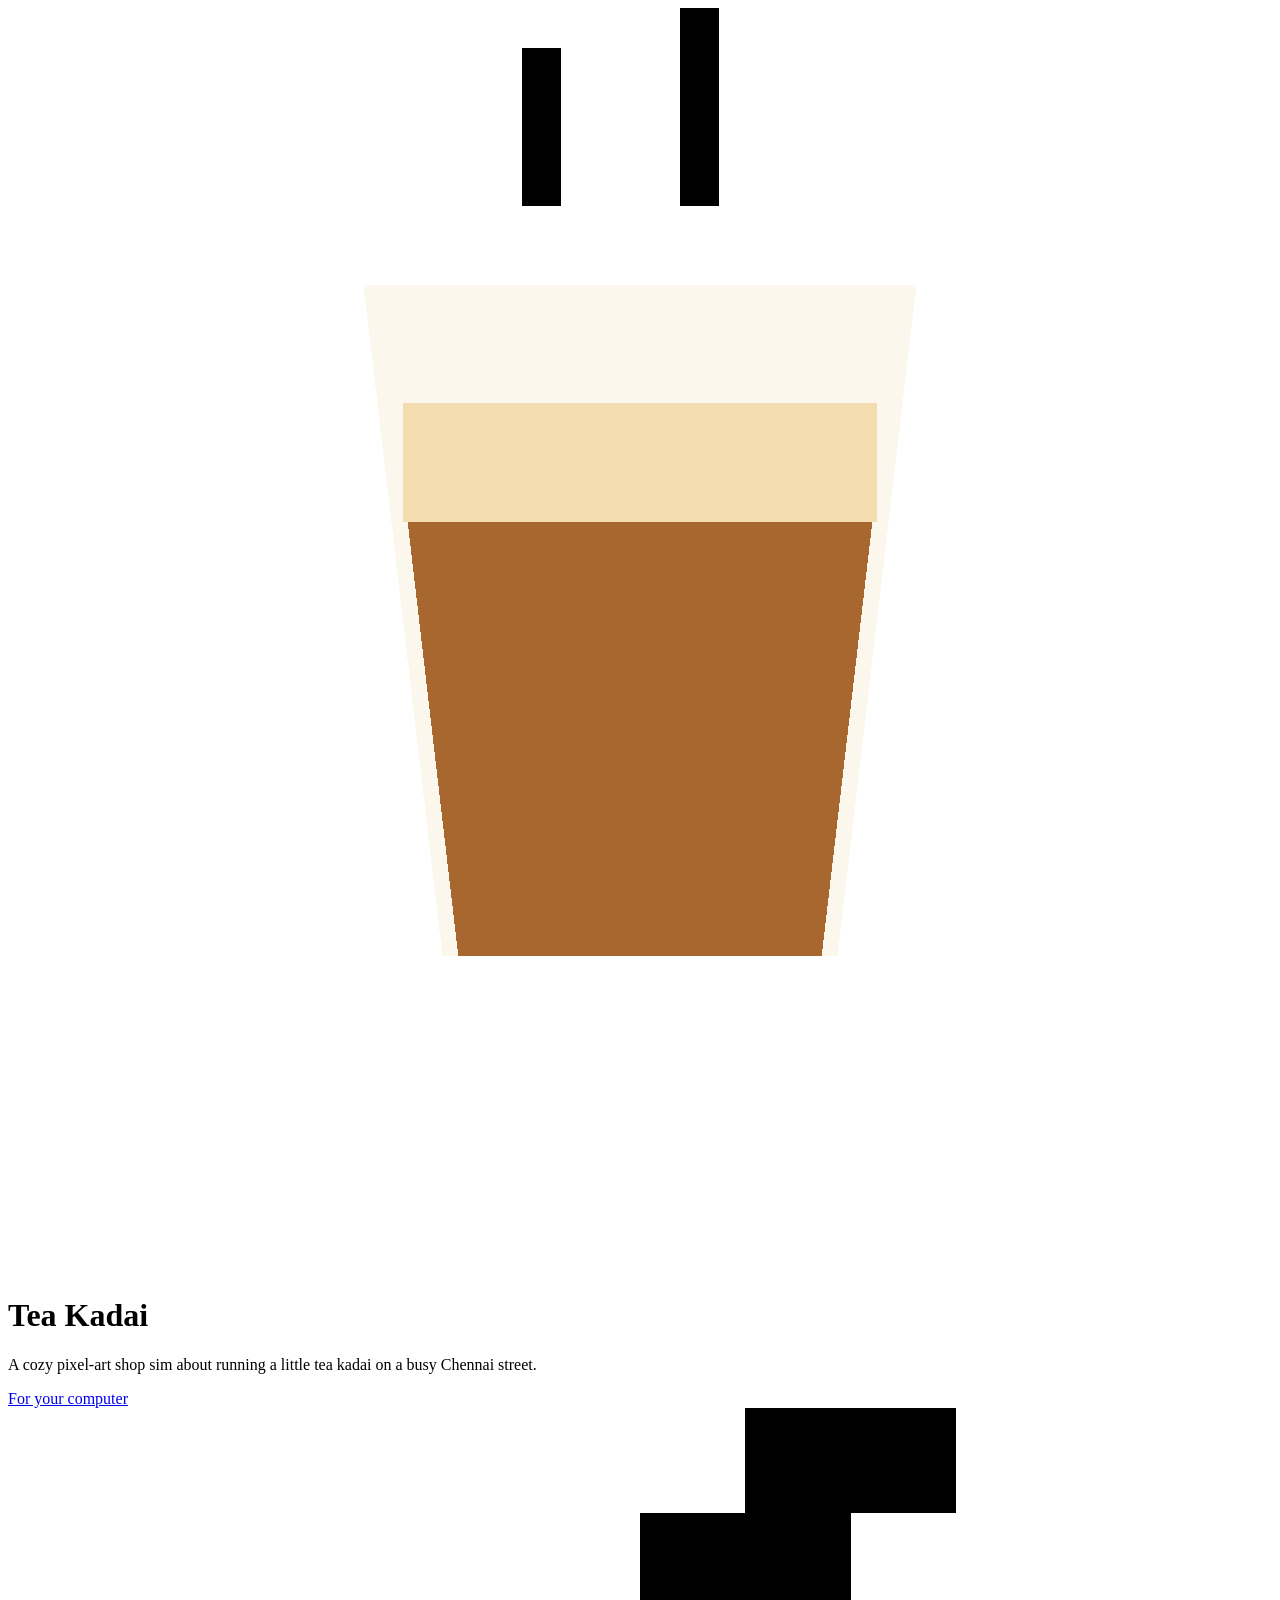
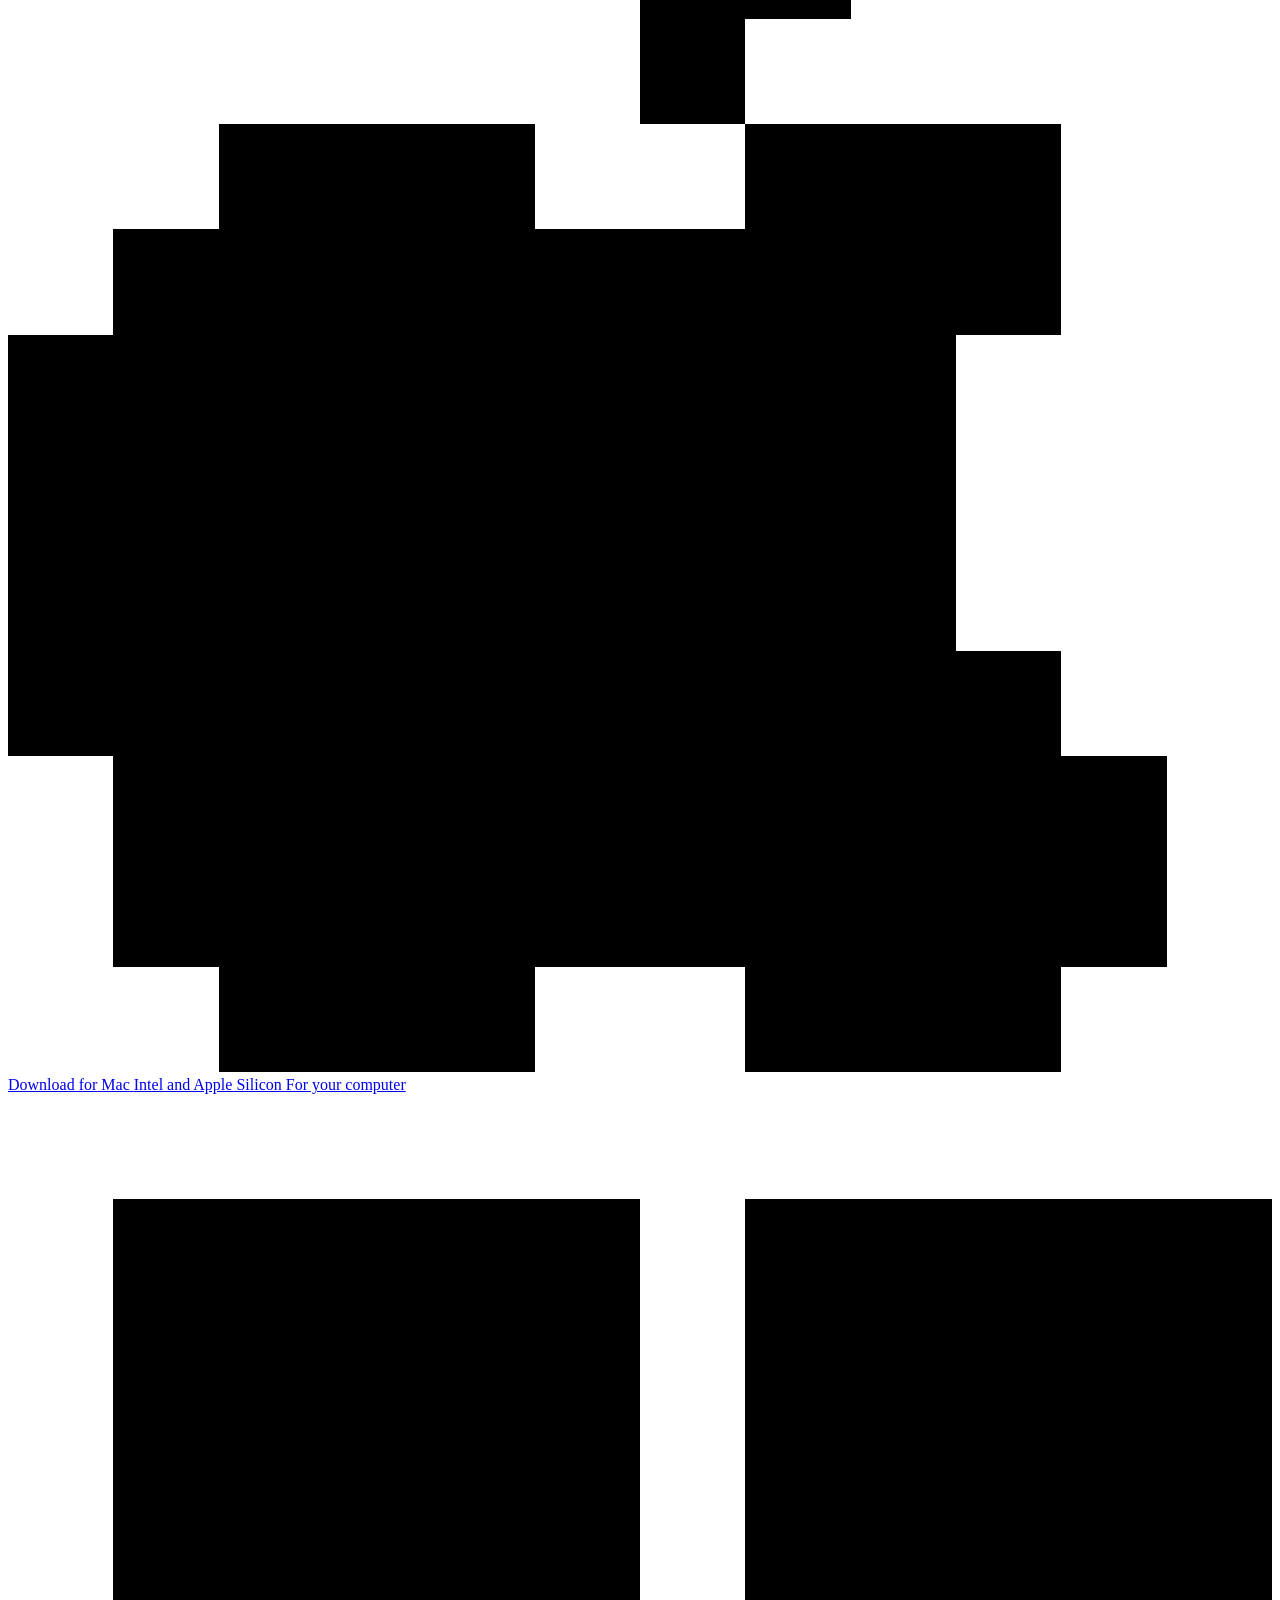
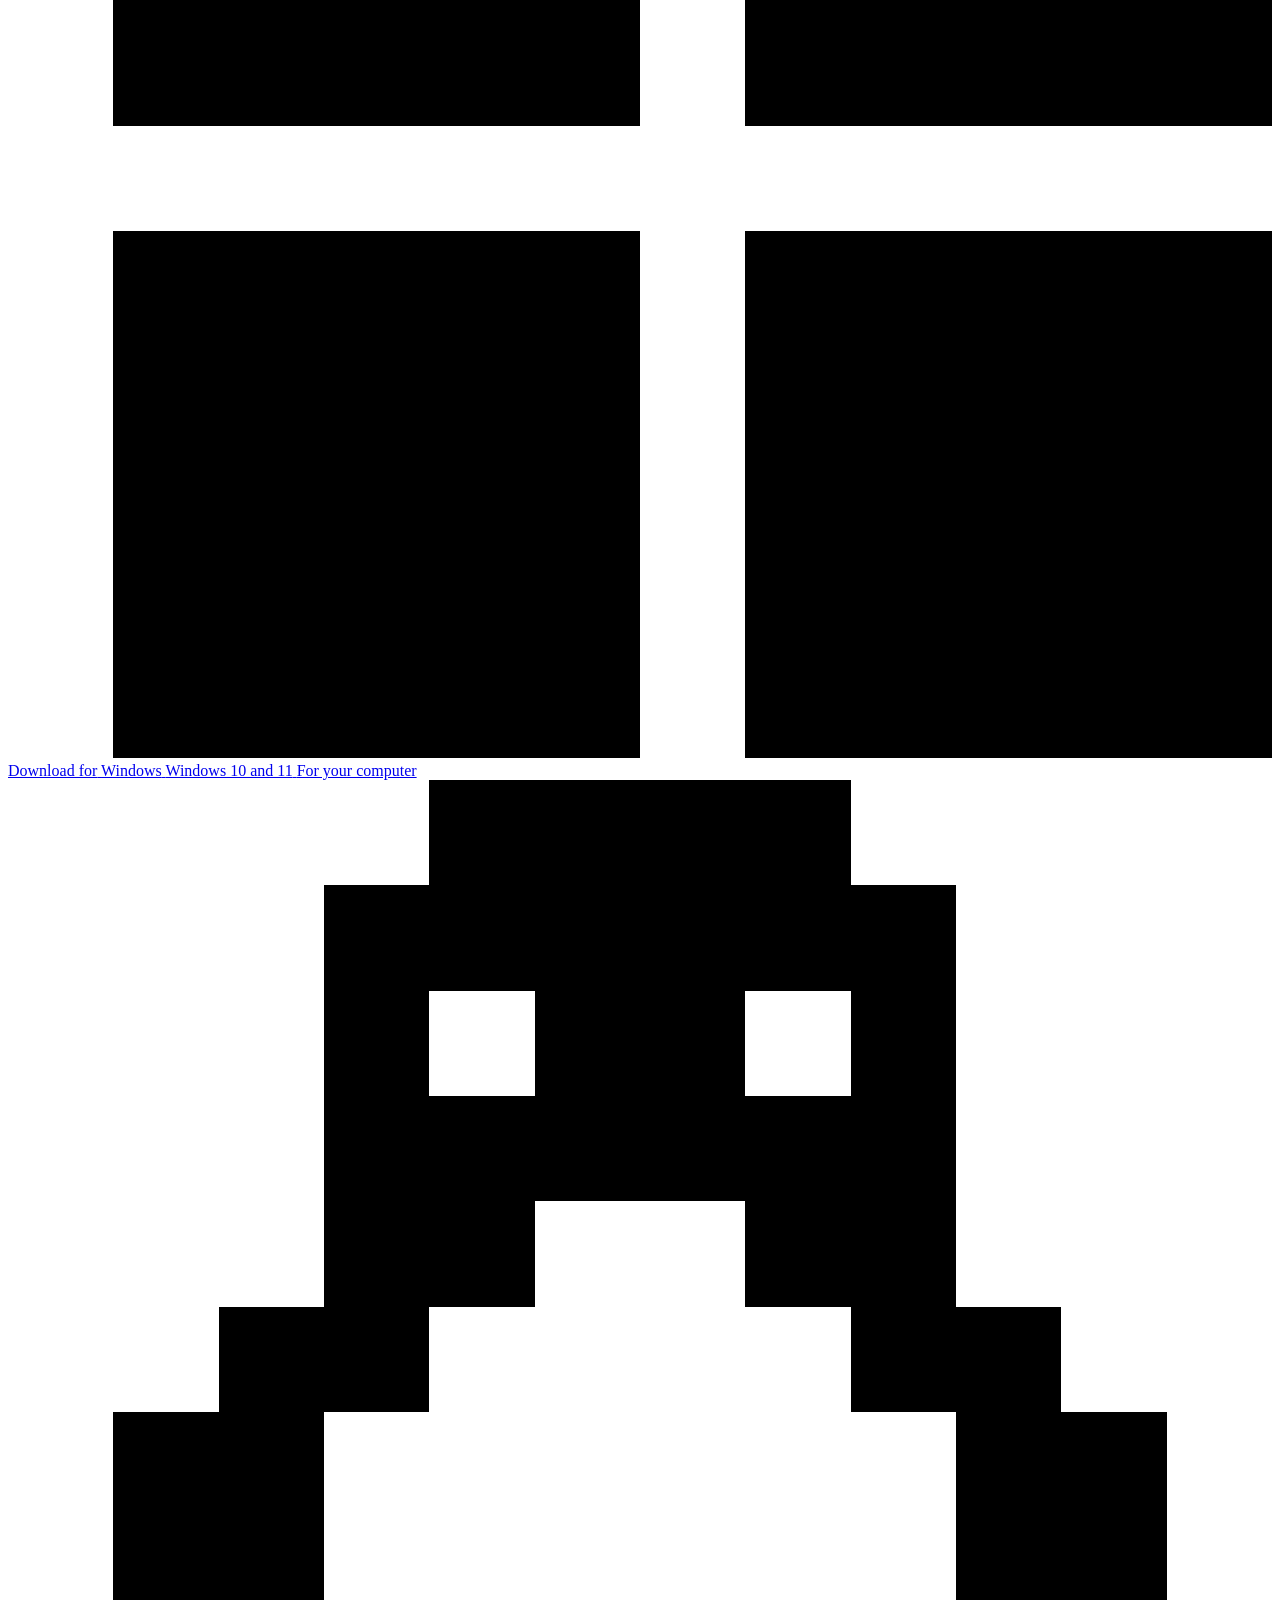
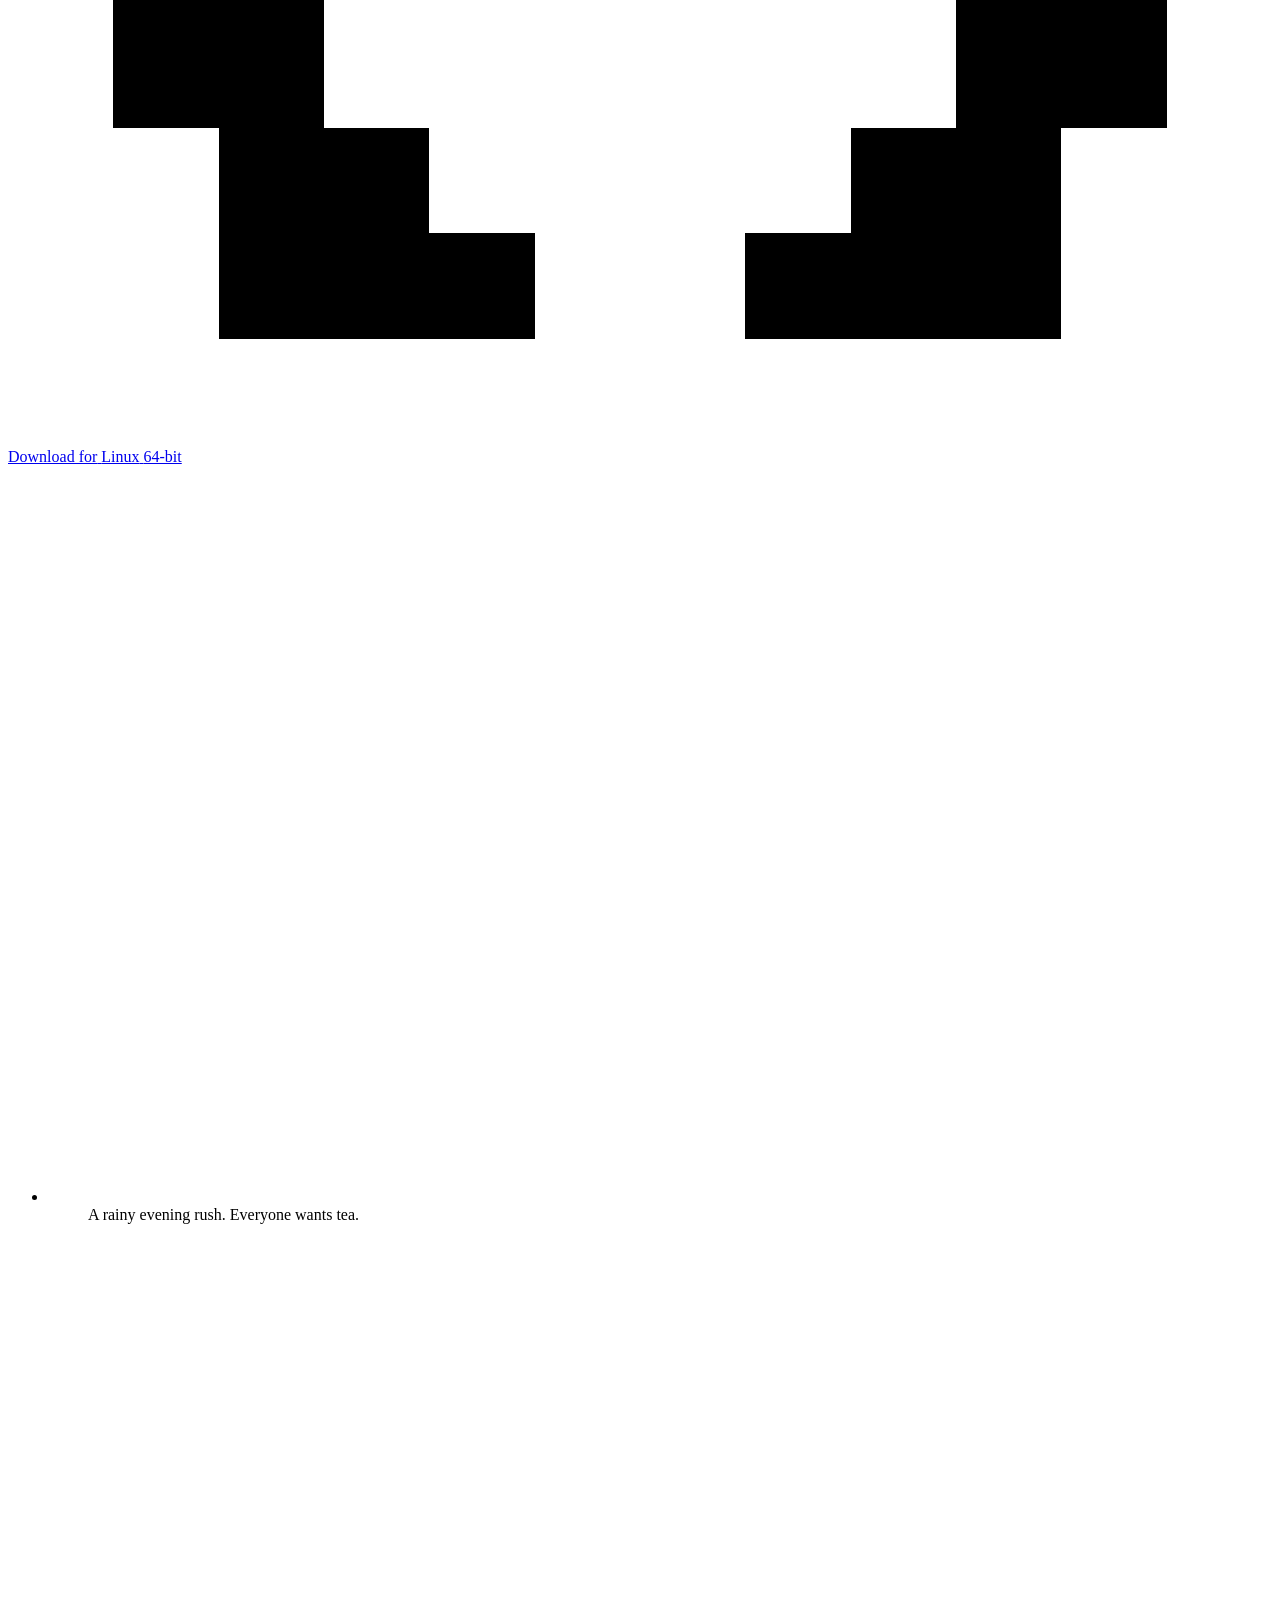
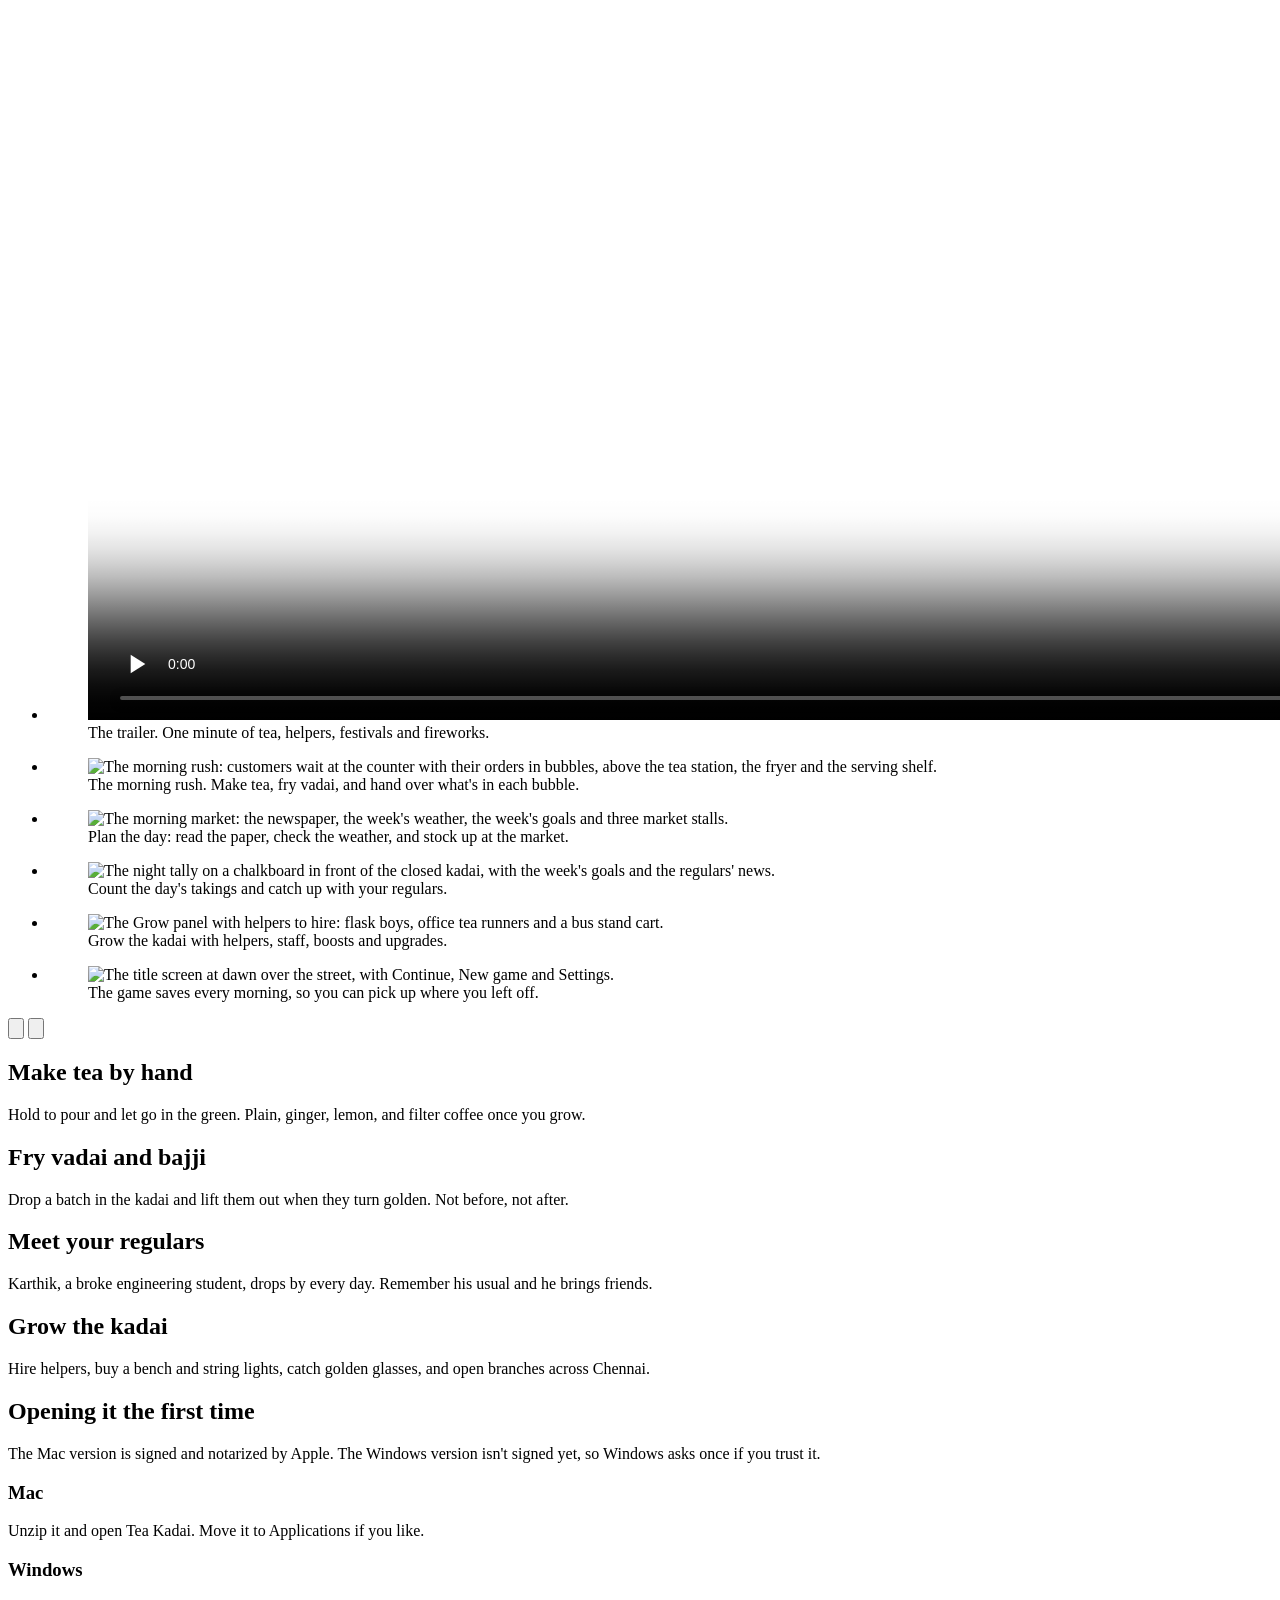
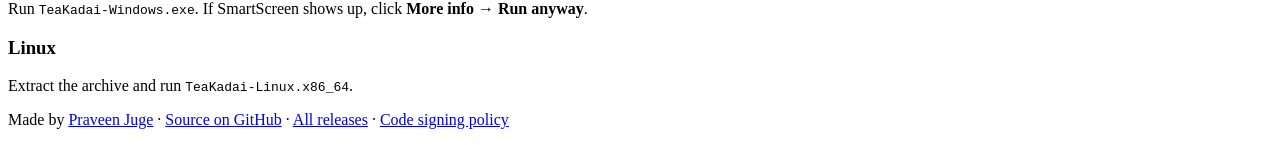
==== commit d6b455e3: "Add a one-minute trailer recorded from the game" ====
--- a/website/public/index.html
+++ b/website/public/index.html
@@ -76,6 +76,10 @@
             <figcaption>A rainy evening rush. Everyone wants tea.</figcaption>
           </figure></li>
           <li><figure>
+            <video src="/trailer.mp4" poster="/trailer.jpg" width="1920" height="1080" controls preload="none" playsinline aria-label="The Tea Kadai trailer: pouring tea, a golden glass frenzy, hiring helpers, a festival street, the night tally and a grand kadai with fireworks."></video>
+            <figcaption>The trailer. One minute of tea, helpers, festivals and fireworks.</figcaption>
+          </figure></li>
+          <li><figure>
             <img src="/screenshots/morning-rush.png" width="1280" height="720" loading="lazy" alt="The morning rush: customers wait at the counter with their orders in bubbles, above the tea station, the fryer and the serving shelf.">
             <figcaption>The morning rush. Make tea, fry vadai, and hand over what's in each bubble.</figcaption>
           </figure></li>
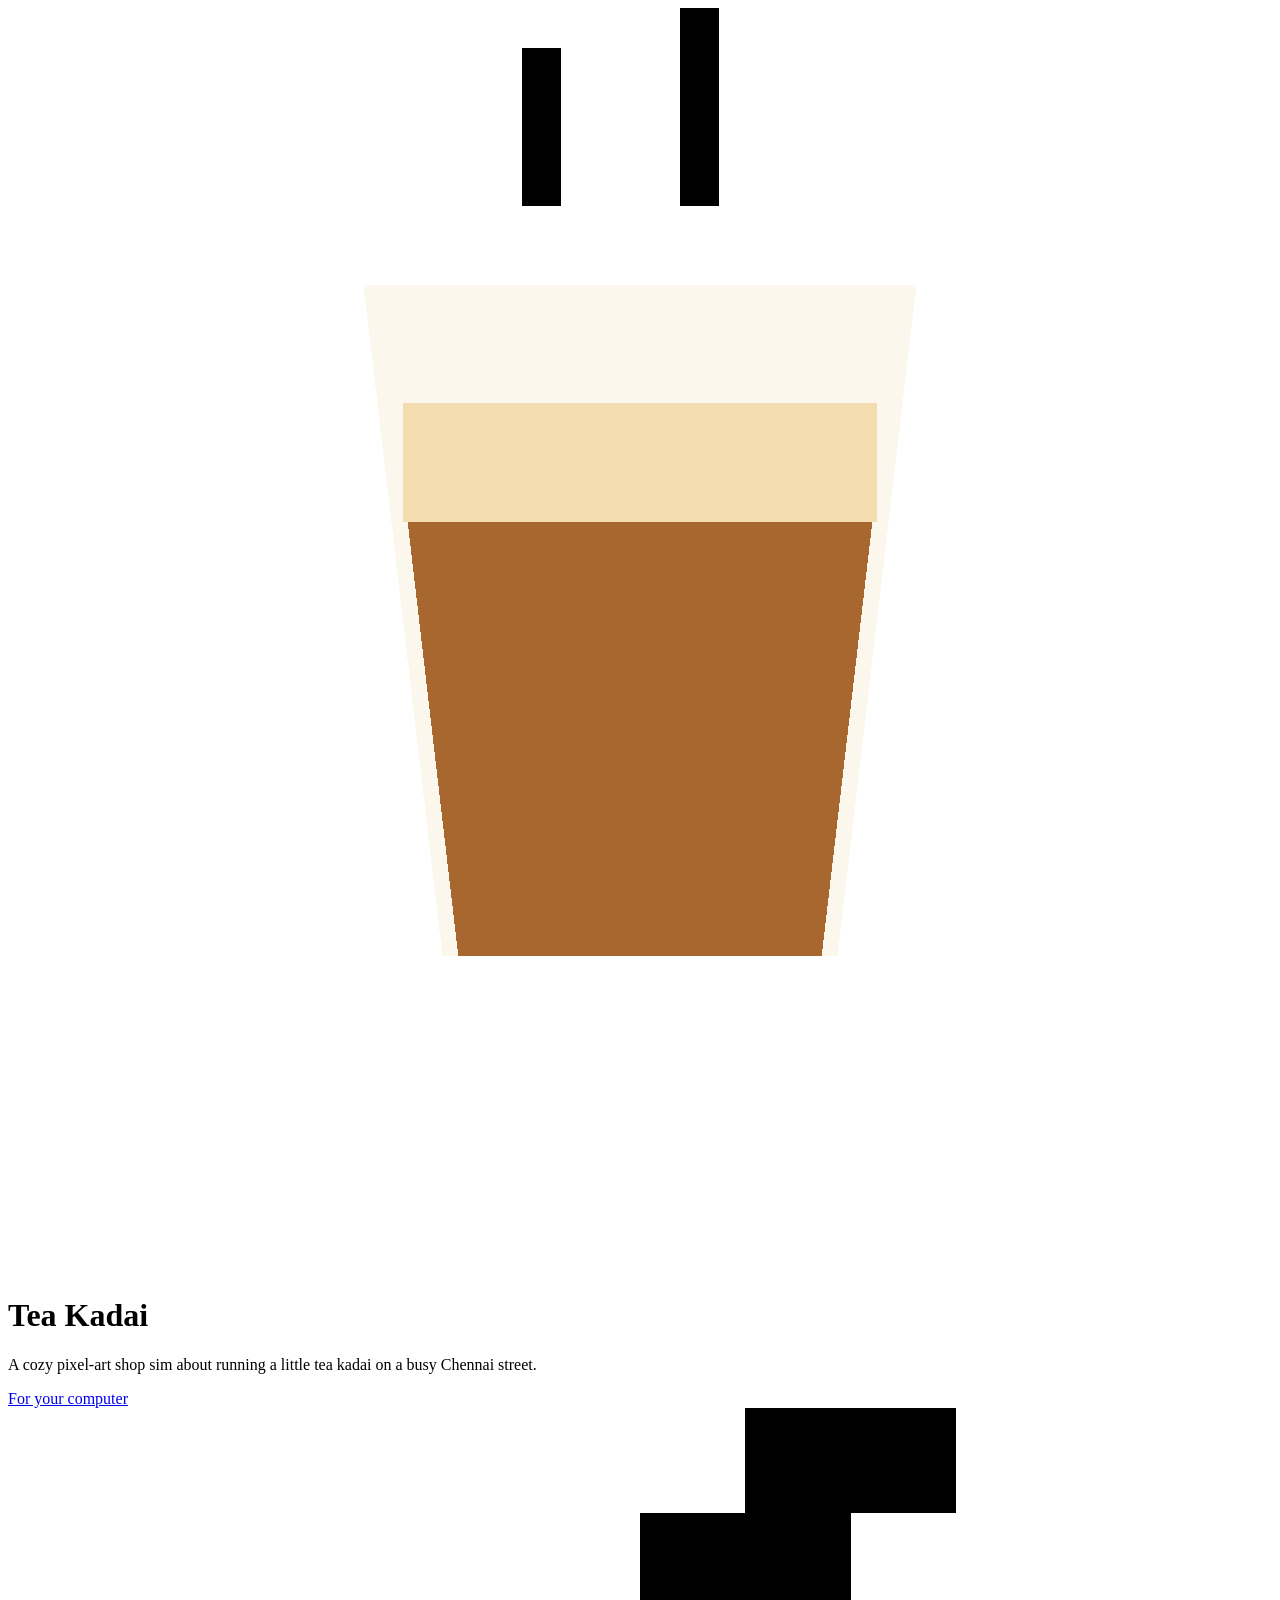
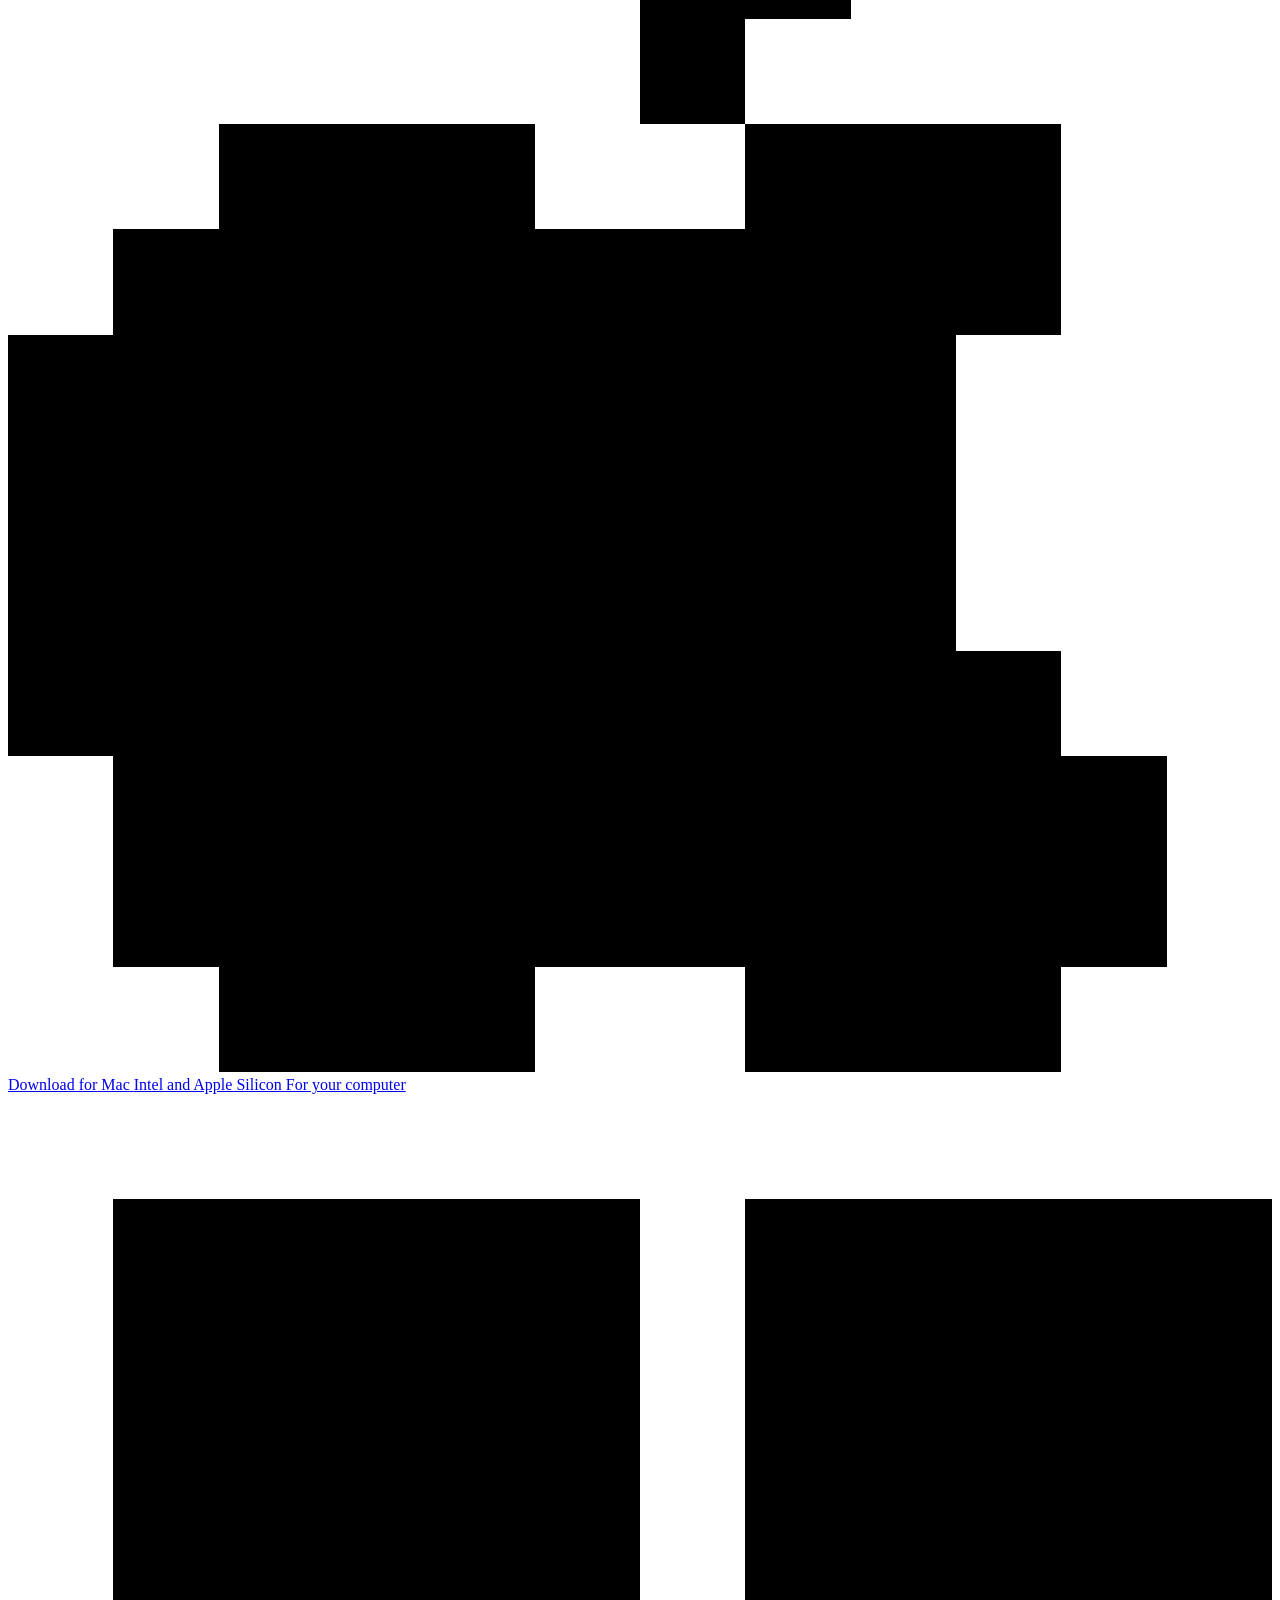
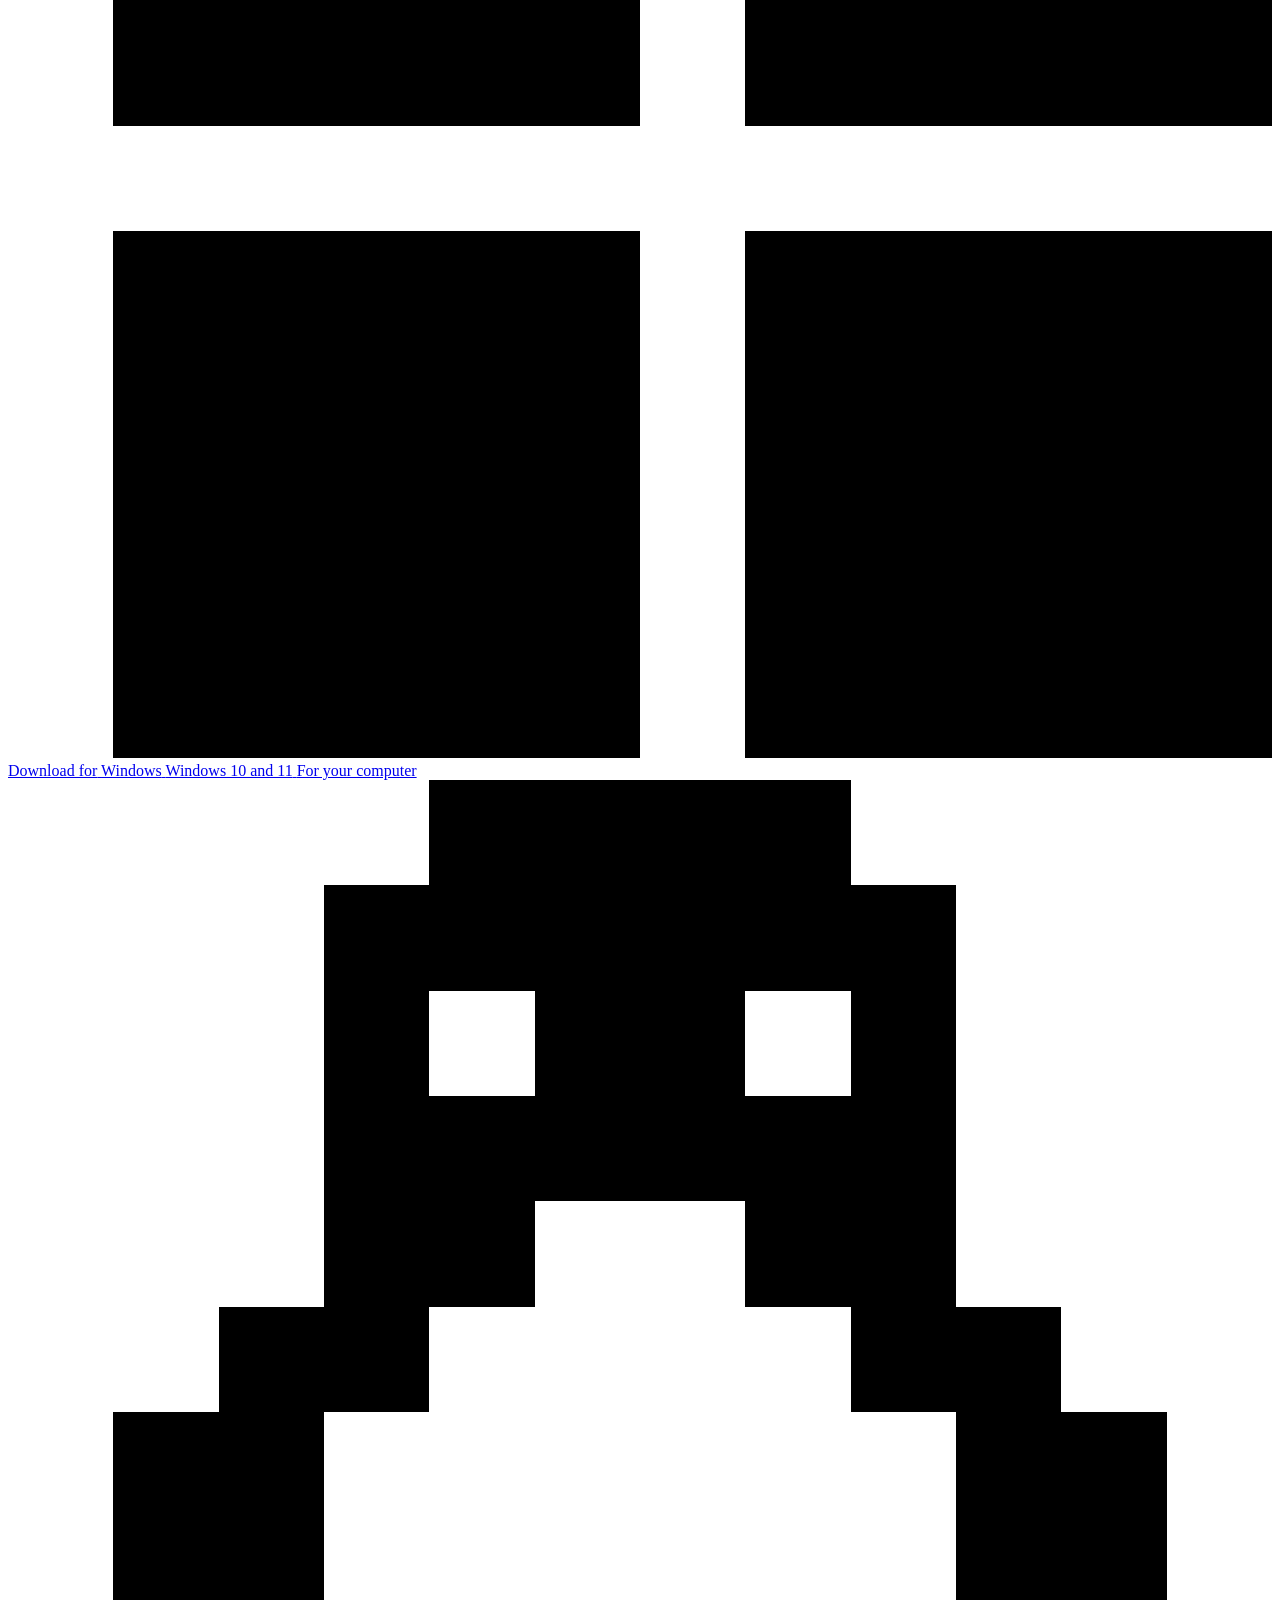
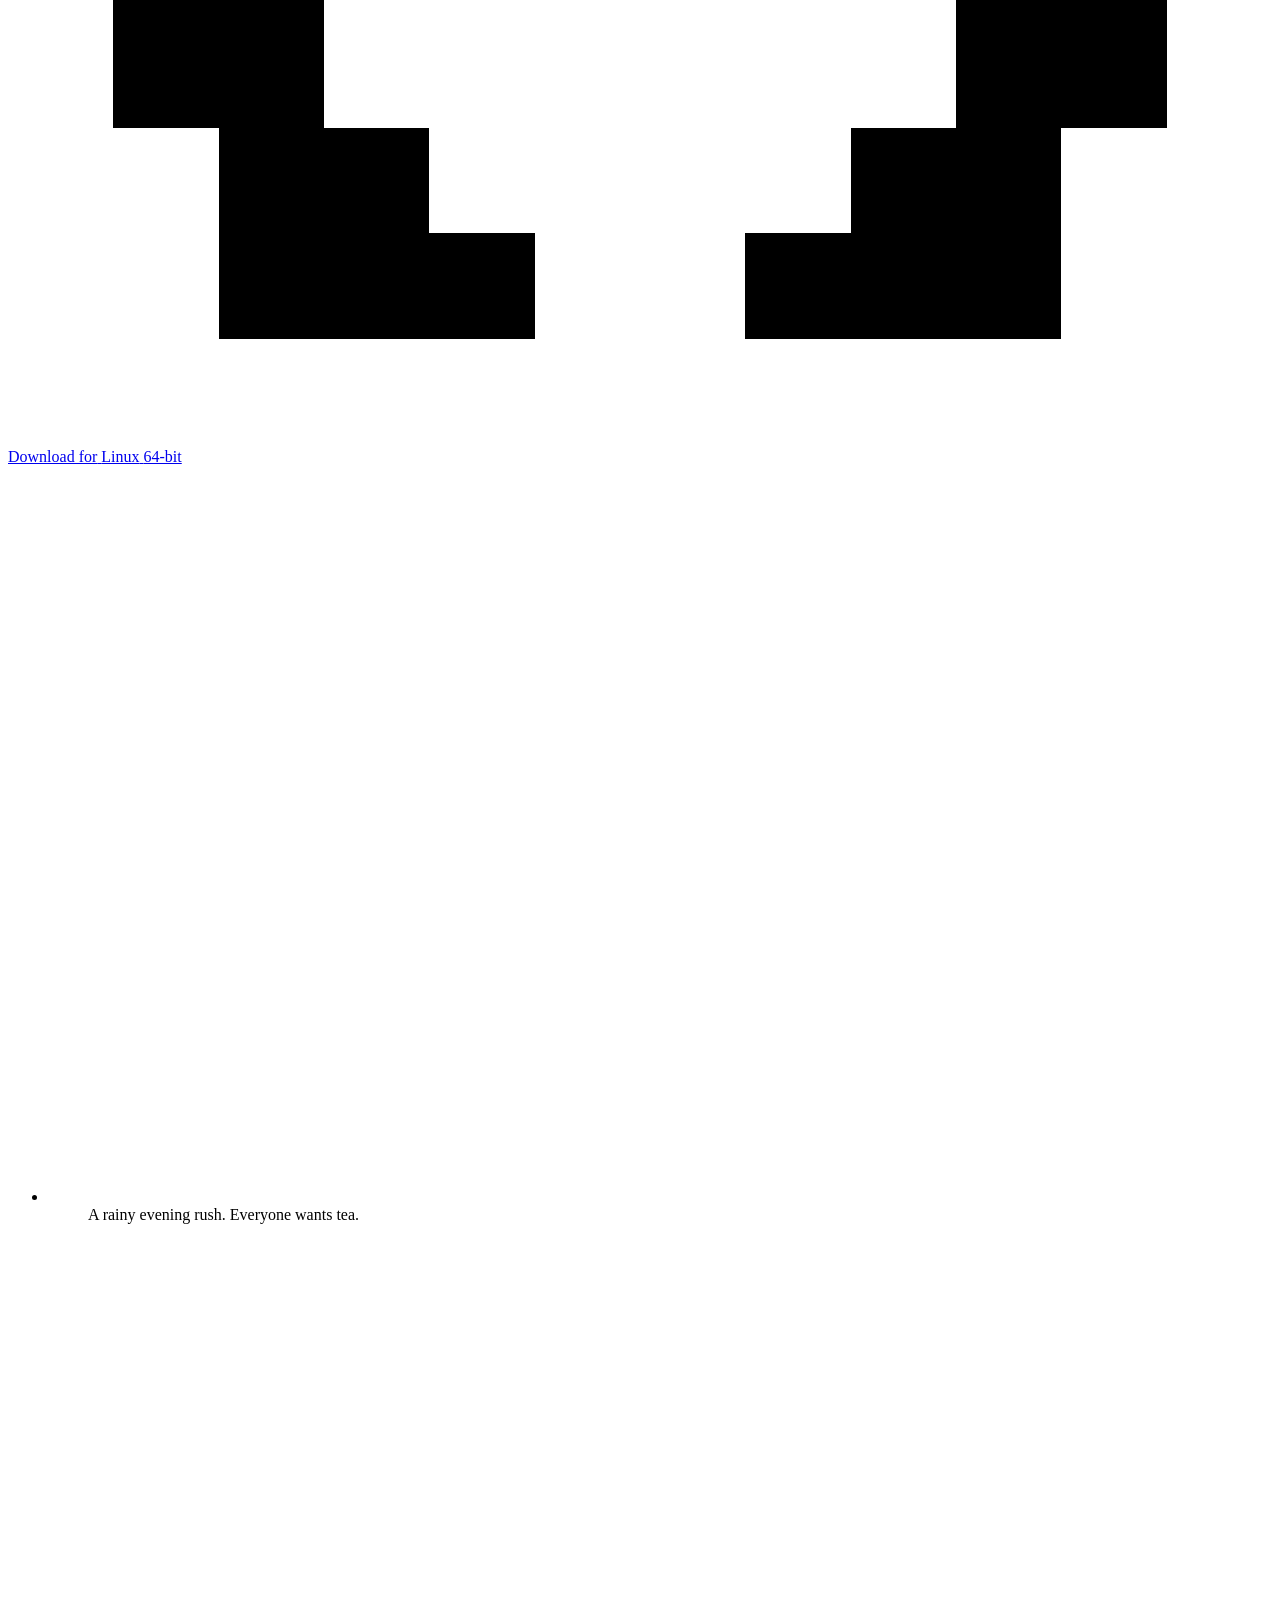
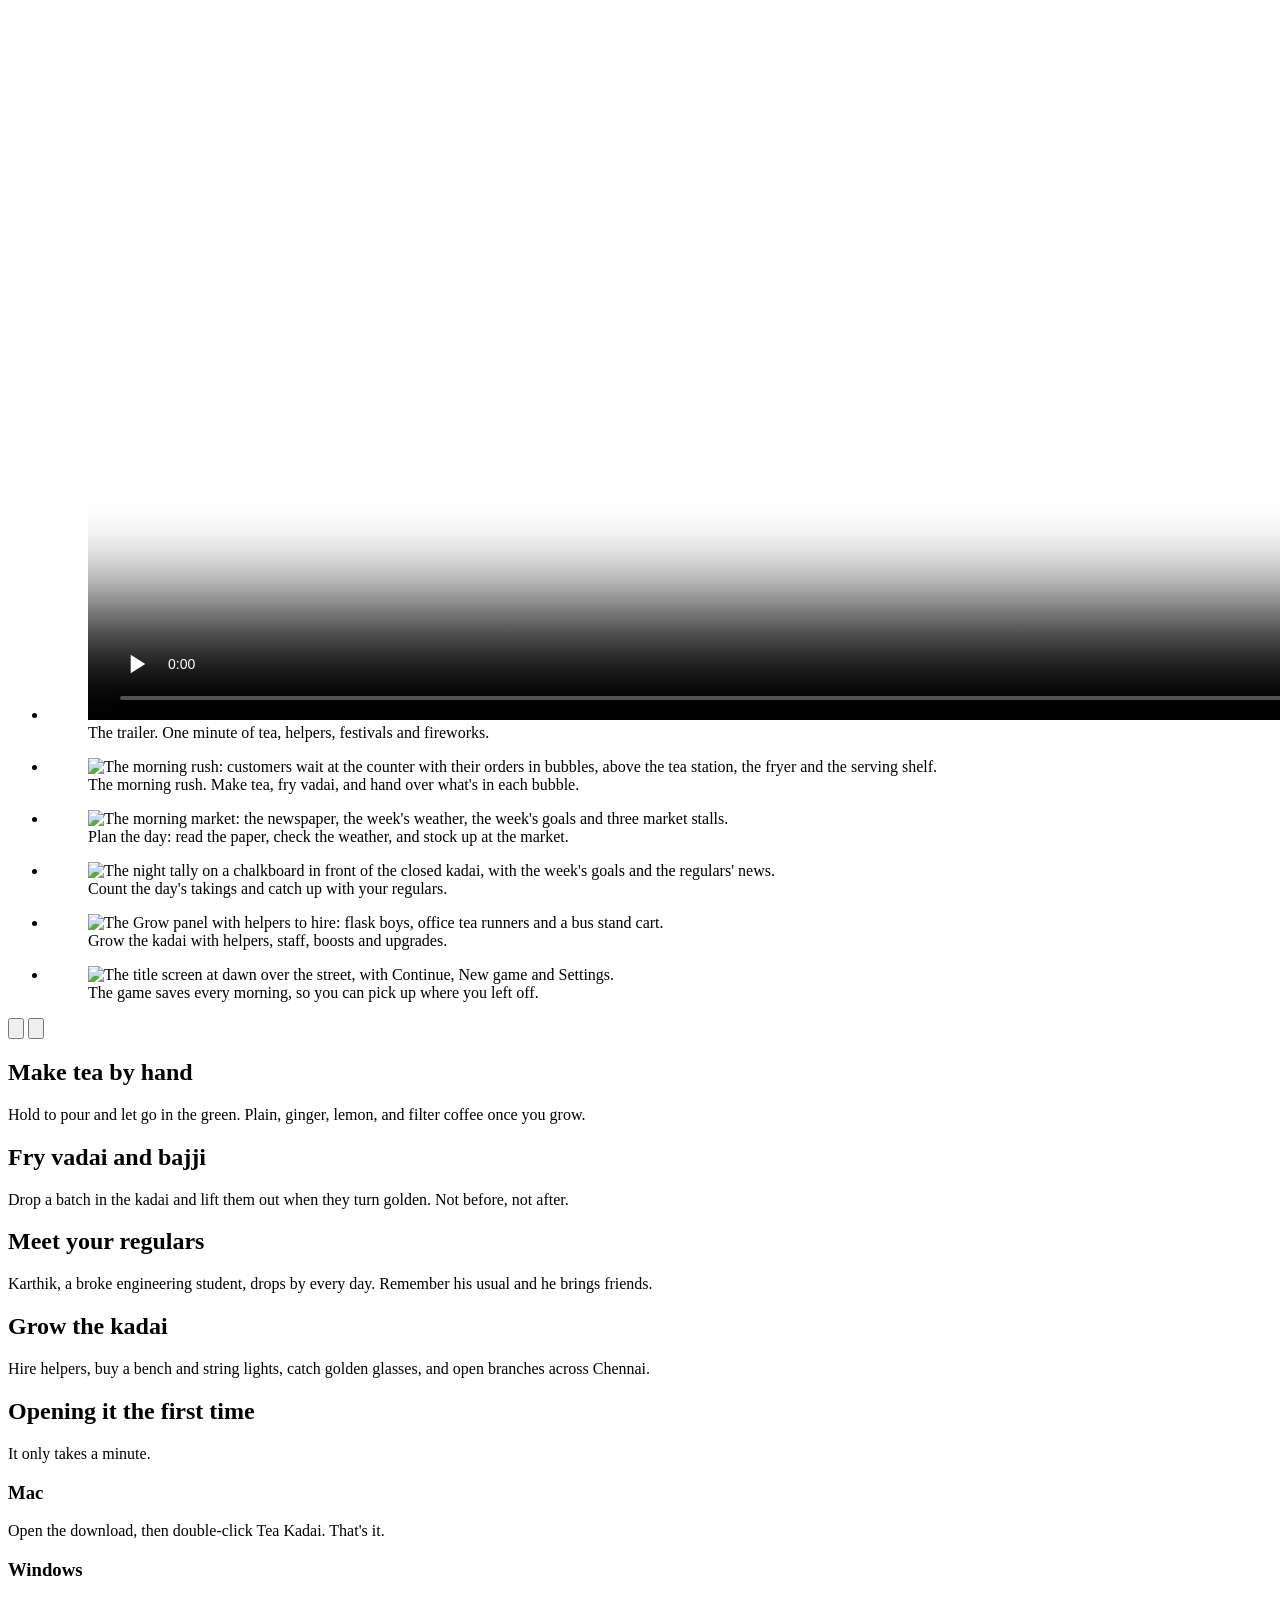
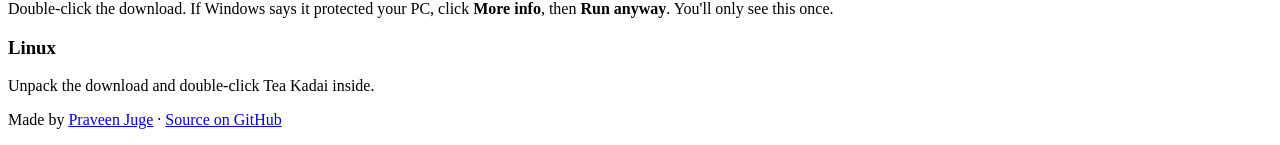
==== commit 836ad8e6: "Simplify the website: drop the releases and code signing links, plain install help" ====
--- a/website/public/index.html
+++ b/website/public/index.html
@@ -131,26 +131,26 @@
 
     <section class="install" aria-labelledby="install-title">
       <h2 id="install-title">Opening it the first time</h2>
-      <p class="install-intro">The Mac version is signed and notarized by Apple. The Windows version isn't signed yet, so Windows asks once if you trust it.</p>
+      <p class="install-intro">It only takes a minute.</p>
       <div class="install-grid">
         <div>
           <h3>Mac</h3>
-          <p>Unzip it and open Tea Kadai. Move it to Applications if you like.</p>
+          <p>Open the download, then double-click Tea Kadai. That's it.</p>
         </div>
         <div>
           <h3>Windows</h3>
-          <p>Run <code>TeaKadai-Windows.exe</code>. If SmartScreen shows up, click <b>More info → Run anyway</b>.</p>
+          <p>Double-click the download. If Windows says it protected your PC, click <b>More info</b>, then <b>Run anyway</b>. You'll only see this once.</p>
         </div>
         <div>
           <h3>Linux</h3>
-          <p>Extract the archive and run <code>TeaKadai-Linux.x86_64</code>.</p>
+          <p>Unpack the download and double-click Tea Kadai inside.</p>
         </div>
       </div>
     </section>
   </main>
 
   <footer>
-    <p>Made by <a href="https://praveenjuge.com">Praveen Juge</a> · <a href="https://github.com/praveenjuge/tea-kadai">Source on GitHub</a> · <a href="https://github.com/praveenjuge/tea-kadai/releases">All releases</a> · <a href="/code-signing">Code signing policy</a></p>
+    <p>Made by <a href="https://praveenjuge.com">Praveen Juge</a> · <a href="https://github.com/praveenjuge/tea-kadai">Source on GitHub</a></p>
   </footer>
 
   <script src="/app.js" defer></script>
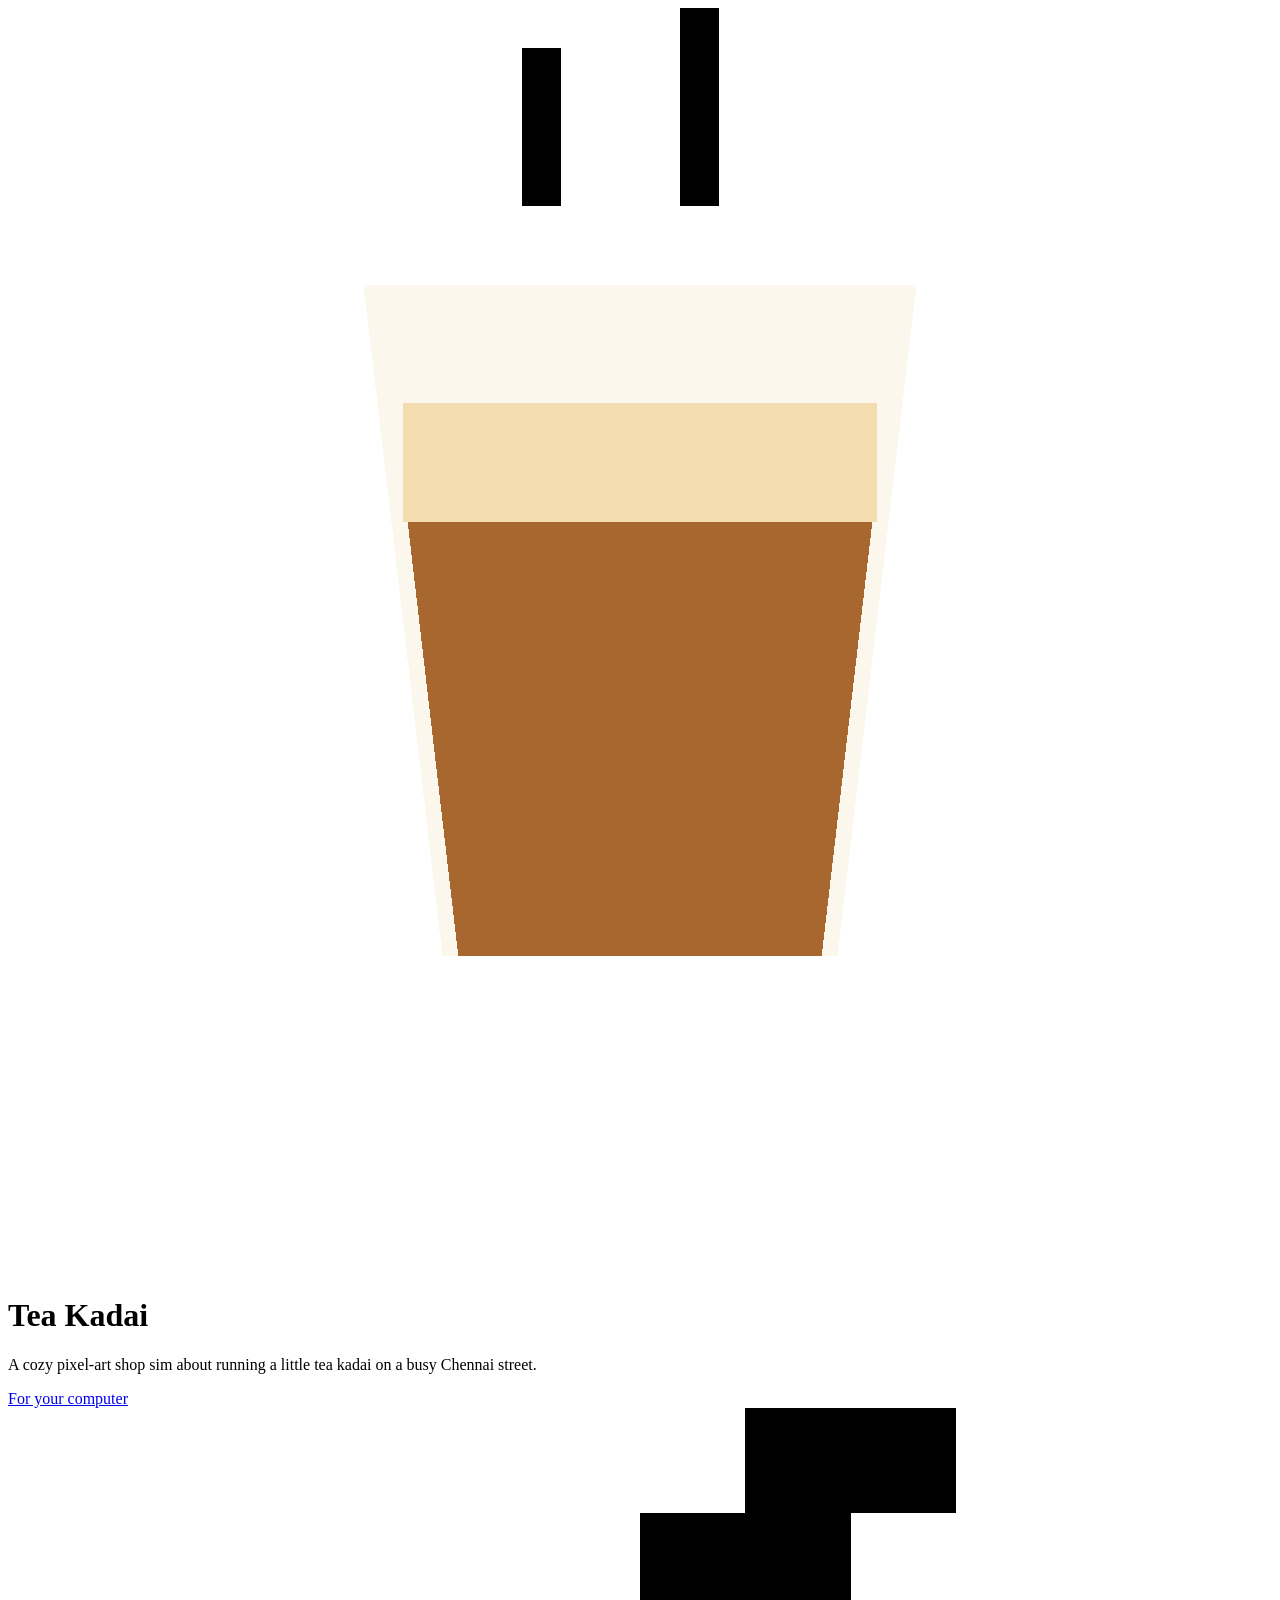
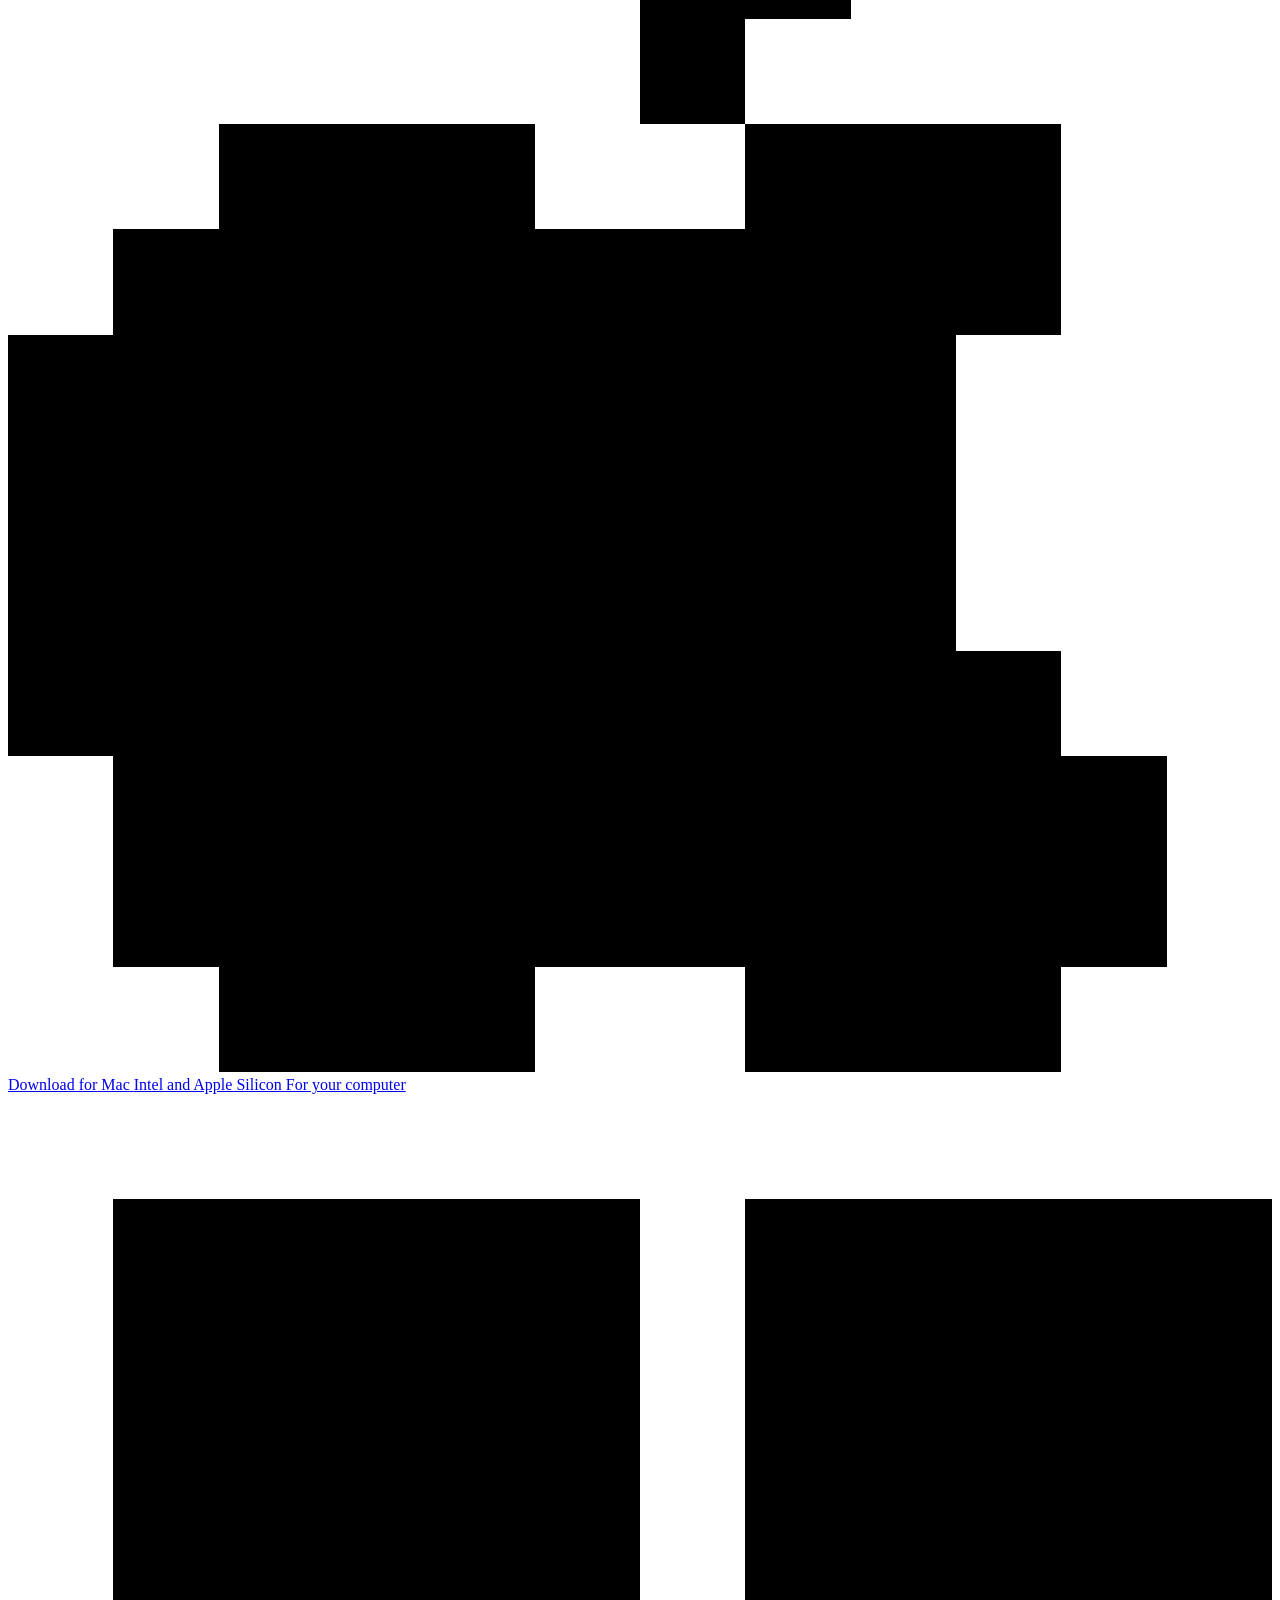
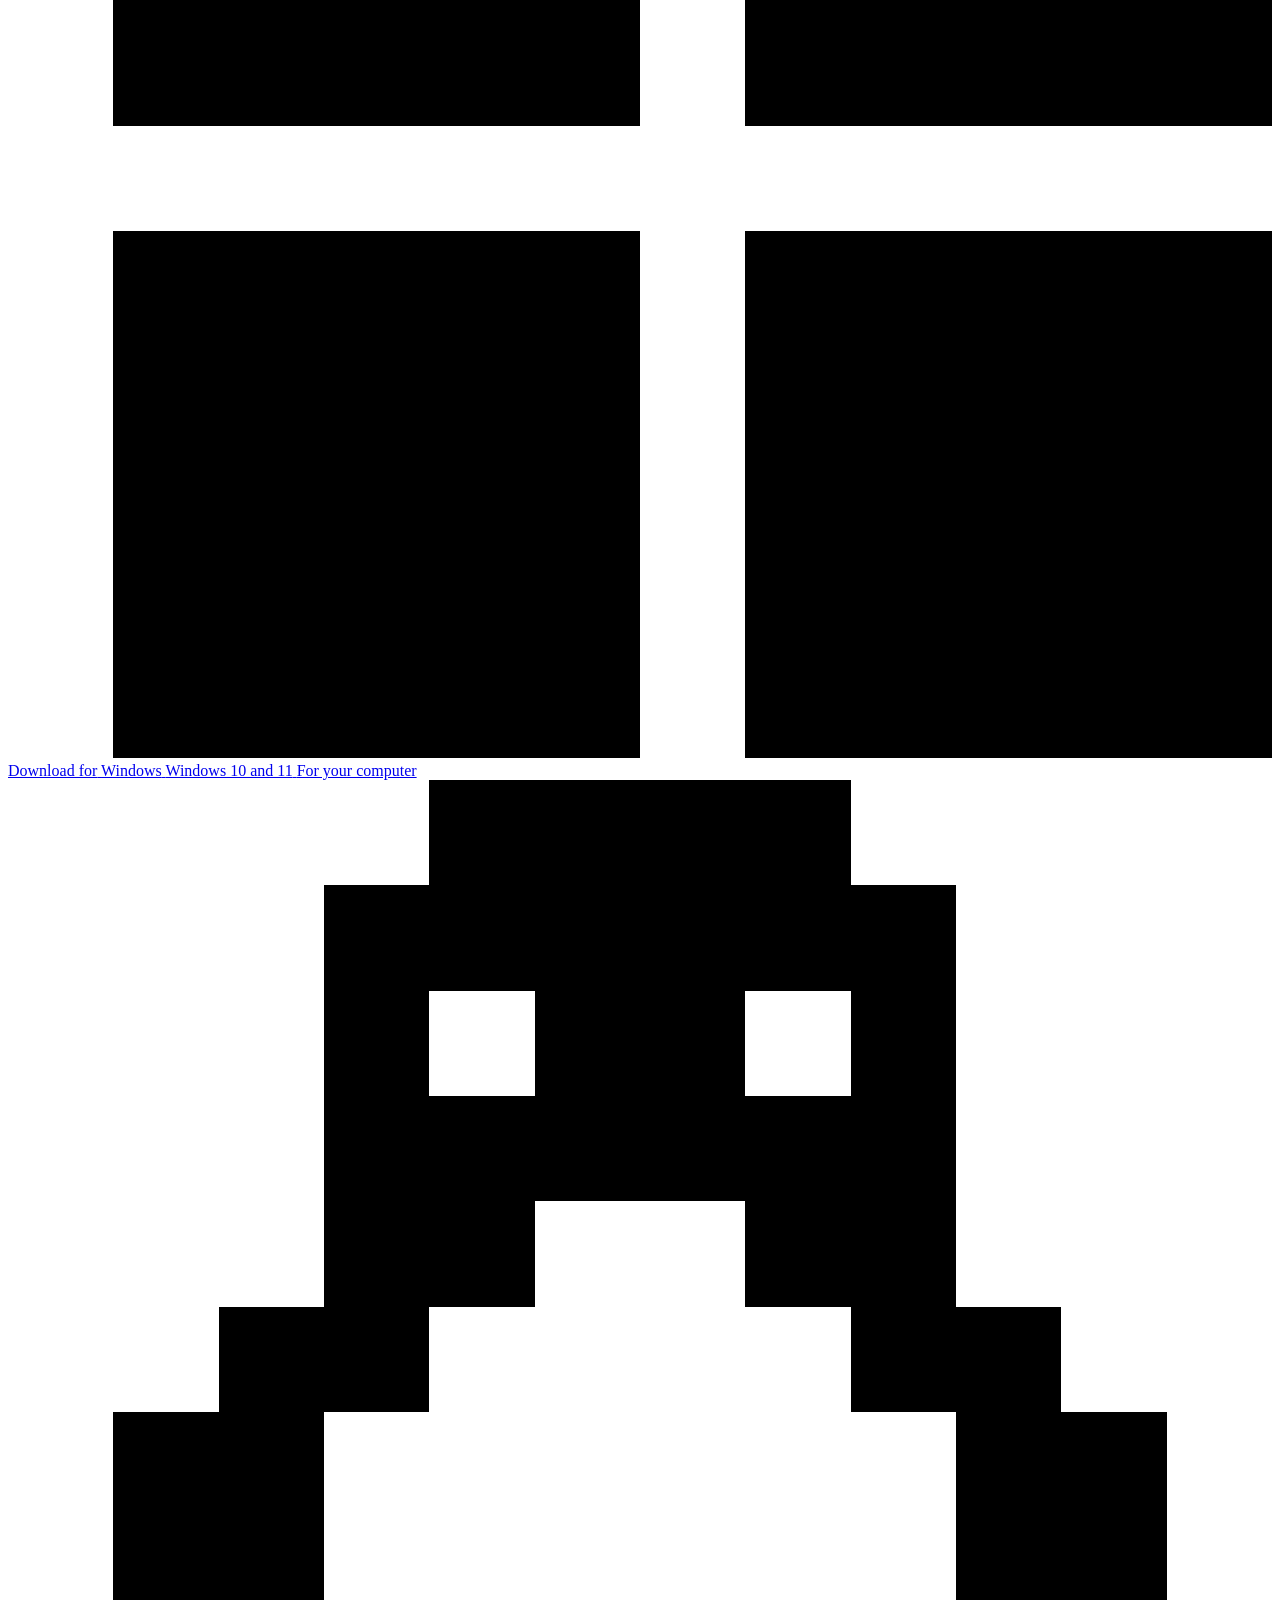
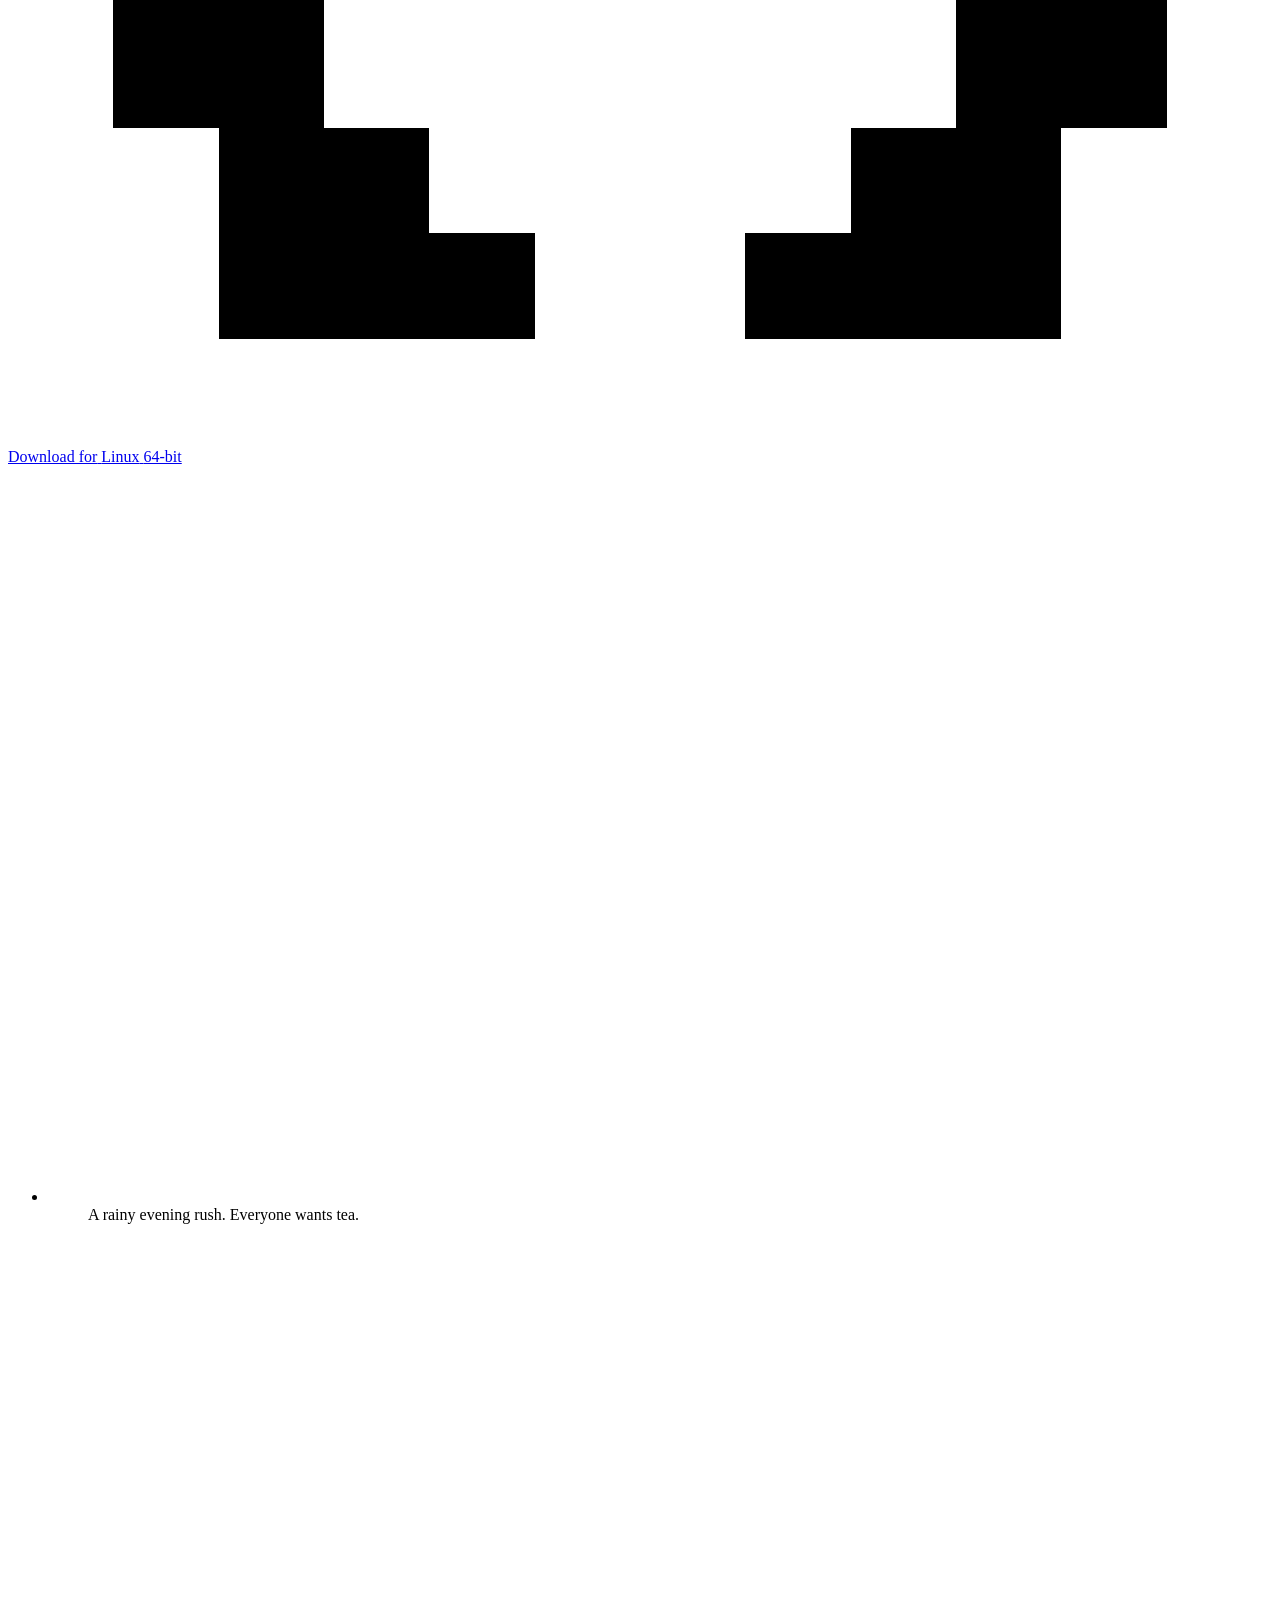
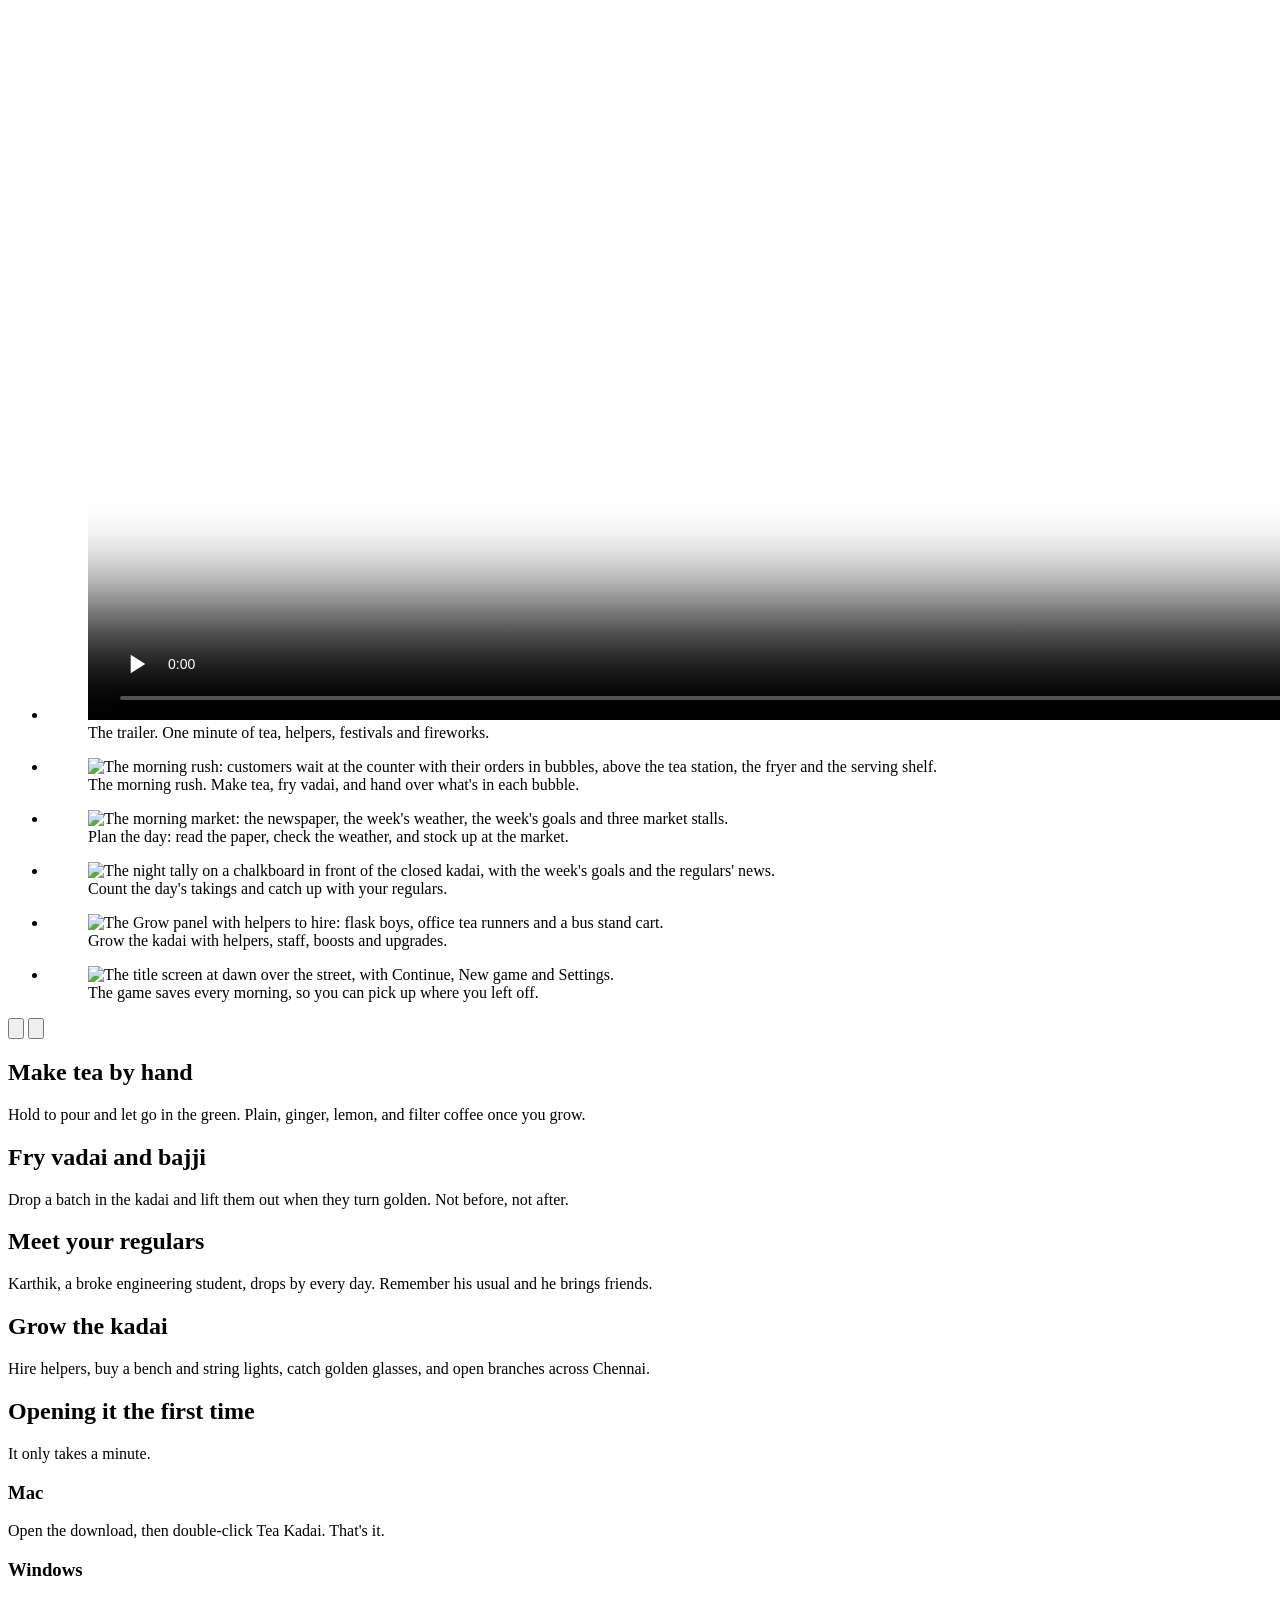
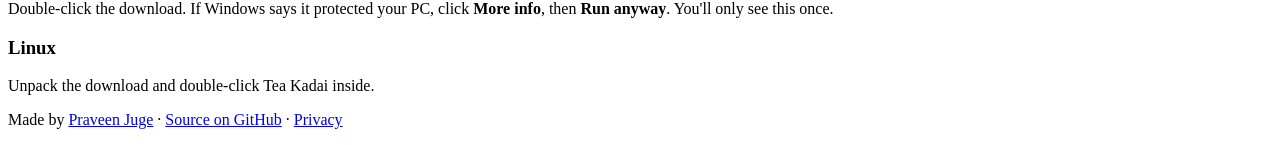
==== commit 534c0b2d: "Add a privacy page to the website" ====
--- a/website/public/index.html
+++ b/website/public/index.html
@@ -3,20 +3,80 @@
 <head>
   <meta charset="utf-8">
   <meta name="viewport" content="width=device-width, initial-scale=1">
-  <title>Tea Kadai: a cozy pixel-art tea shop game</title>
-  <meta name="description" content="Run a little tea kadai on a busy Chennai street. Make tea by hand, fry vadai and bajji, get to know your regulars. Free for Mac, Windows and Linux.">
+  <title>Tea Kadai: a cozy pixel-art tea shop game for Mac, Windows and Linux</title>
+  <meta name="description" content="Run a little tea kadai on a busy Chennai street. Make tea by hand, fry vadai and bajji, get to know your regulars and grow the shop. A free, cozy pixel-art game for Mac, Windows and Linux.">
+  <link rel="canonical" href="https://tea-kadai.praveenjuge.com/">
+  <meta name="author" content="Praveen Juge">
+  <meta name="google-site-verification" content="gxIzDJB2E9kXpaA3BPALmWW_m7Wj-oUeXrLX3XqUraw">
   <meta name="theme-color" content="#2a1c13">
   <link rel="icon" href="/icon.svg" type="image/svg+xml">
+  <link rel="icon" href="/icon-192.png" type="image/png" sizes="192x192">
+  <link rel="apple-touch-icon" href="/apple-touch-icon.png">
   <link rel="preload" href="/fonts/PixelifySans.ttf" as="font" type="font/ttf" crossorigin>
   <link rel="preload" href="/fonts/PressStart2P-Regular.ttf" as="font" type="font/ttf" crossorigin>
   <link rel="stylesheet" href="/style.css">
 
   <meta property="og:type" content="website">
+  <meta property="og:site_name" content="Tea Kadai">
+  <meta property="og:locale" content="en_US">
   <meta property="og:url" content="https://tea-kadai.praveenjuge.com/">
-  <meta property="og:title" content="Tea Kadai">
-  <meta property="og:description" content="A cozy pixel-art shop sim about running a little tea kadai on a busy Chennai street. Free for Mac, Windows and Linux.">
+  <meta property="og:title" content="Tea Kadai: a cozy pixel-art tea shop game">
+  <meta property="og:description" content="Run a little tea kadai on a busy Chennai street. Make tea, fry vadai, meet your regulars. Free for Mac, Windows and Linux.">
   <meta property="og:image" content="https://tea-kadai.praveenjuge.com/screenshots/morning-rush.png">
+  <meta property="og:image:width" content="1280">
+  <meta property="og:image:height" content="720">
+  <meta property="og:image:alt" content="The morning rush at Tea Kadai: customers wait at the counter with their orders in bubbles.">
+  <meta property="og:video" content="https://tea-kadai.praveenjuge.com/trailer.mp4">
+  <meta property="og:video:type" content="video/mp4">
+  <meta property="og:video:width" content="1920">
+  <meta property="og:video:height" content="1080">
   <meta name="twitter:card" content="summary_large_image">
+  <meta name="twitter:title" content="Tea Kadai: a cozy pixel-art tea shop game">
+  <meta name="twitter:description" content="Run a little tea kadai on a busy Chennai street. Free for Mac, Windows and Linux.">
+  <meta name="twitter:image" content="https://tea-kadai.praveenjuge.com/screenshots/morning-rush.png">
+  <meta name="twitter:image:alt" content="The morning rush at Tea Kadai: customers wait at the counter with their orders in bubbles.">
+
+  <script type="application/ld+json">
+  {
+    "@context": "https://schema.org",
+    "@type": "VideoGame",
+    "name": "Tea Kadai",
+    "url": "https://tea-kadai.praveenjuge.com/",
+    "description": "A cozy pixel-art shop sim about running a little tea kadai on a busy Chennai street. Make tea by hand, fry vadai and bajji, get to know your regulars, and grow the shop week by week.",
+    "image": "https://tea-kadai.praveenjuge.com/screenshots/morning-rush.png",
+    "screenshot": [
+      "https://tea-kadai.praveenjuge.com/screenshots/morning-rush.png",
+      "https://tea-kadai.praveenjuge.com/screenshots/market.png",
+      "https://tea-kadai.praveenjuge.com/screenshots/night.png",
+      "https://tea-kadai.praveenjuge.com/screenshots/grow.png"
+    ],
+    "genre": ["Simulation", "Management", "Casual"],
+    "gamePlatform": ["Mac", "Windows", "Linux"],
+    "operatingSystem": "macOS, Windows, Linux",
+    "applicationCategory": "GameApplication",
+    "playMode": "SinglePlayer",
+    "inLanguage": "en",
+    "isAccessibleForFree": true,
+    "license": "https://opensource.org/licenses/MIT",
+    "author": { "@type": "Person", "name": "Praveen Juge", "url": "https://praveenjuge.com" },
+    "sameAs": ["https://github.com/praveenjuge/tea-kadai"],
+    "downloadUrl": [
+      "https://github.com/praveenjuge/tea-kadai/releases/latest/download/TeaKadai-macOS.zip",
+      "https://github.com/praveenjuge/tea-kadai/releases/latest/download/TeaKadai-Windows.exe",
+      "https://github.com/praveenjuge/tea-kadai/releases/latest/download/TeaKadai-Linux.tar.gz"
+    ],
+    "offers": { "@type": "Offer", "price": "0", "priceCurrency": "USD", "availability": "https://schema.org/InStock" },
+    "trailer": {
+      "@type": "VideoObject",
+      "name": "Tea Kadai trailer",
+      "description": "One minute of Tea Kadai: pouring tea, a golden glass frenzy, hiring helpers, a festival street, the night tally and a grand kadai with fireworks.",
+      "thumbnailUrl": "https://tea-kadai.praveenjuge.com/trailer.jpg",
+      "contentUrl": "https://tea-kadai.praveenjuge.com/trailer.mp4",
+      "uploadDate": "2026-11-14T20:30:40+05:30",
+      "duration": "PT1M2S"
+    }
+  }
+  </script>
 </head>
 <body>
   <div class="lights" aria-hidden="true"></div>
@@ -150,7 +210,7 @@
   </main>
 
   <footer>
-    <p>Made by <a href="https://praveenjuge.com">Praveen Juge</a> · <a href="https://github.com/praveenjuge/tea-kadai">Source on GitHub</a></p>
+    <p>Made by <a href="https://praveenjuge.com">Praveen Juge</a> · <a href="https://github.com/praveenjuge/tea-kadai">Source on GitHub</a> · <a href="/privacy.html">Privacy</a></p>
   </footer>
 
   <script src="/app.js" defer></script>
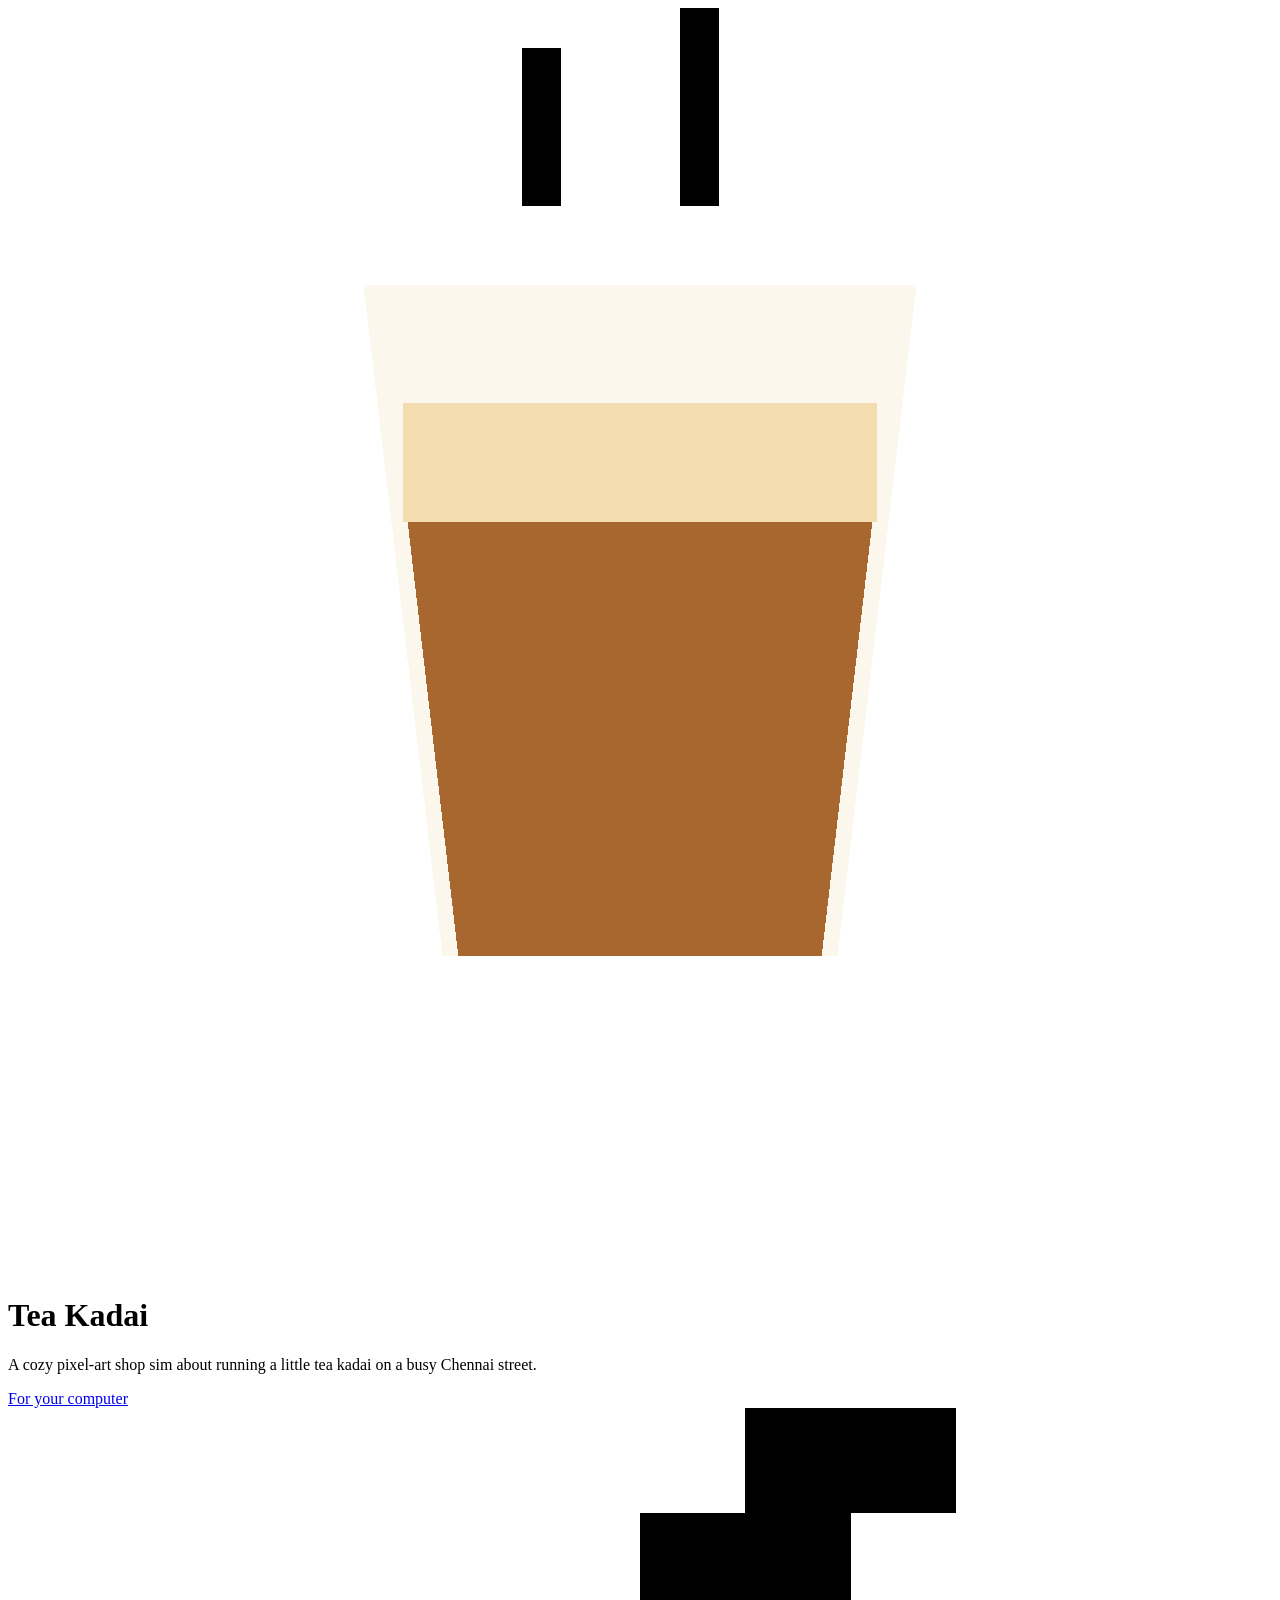
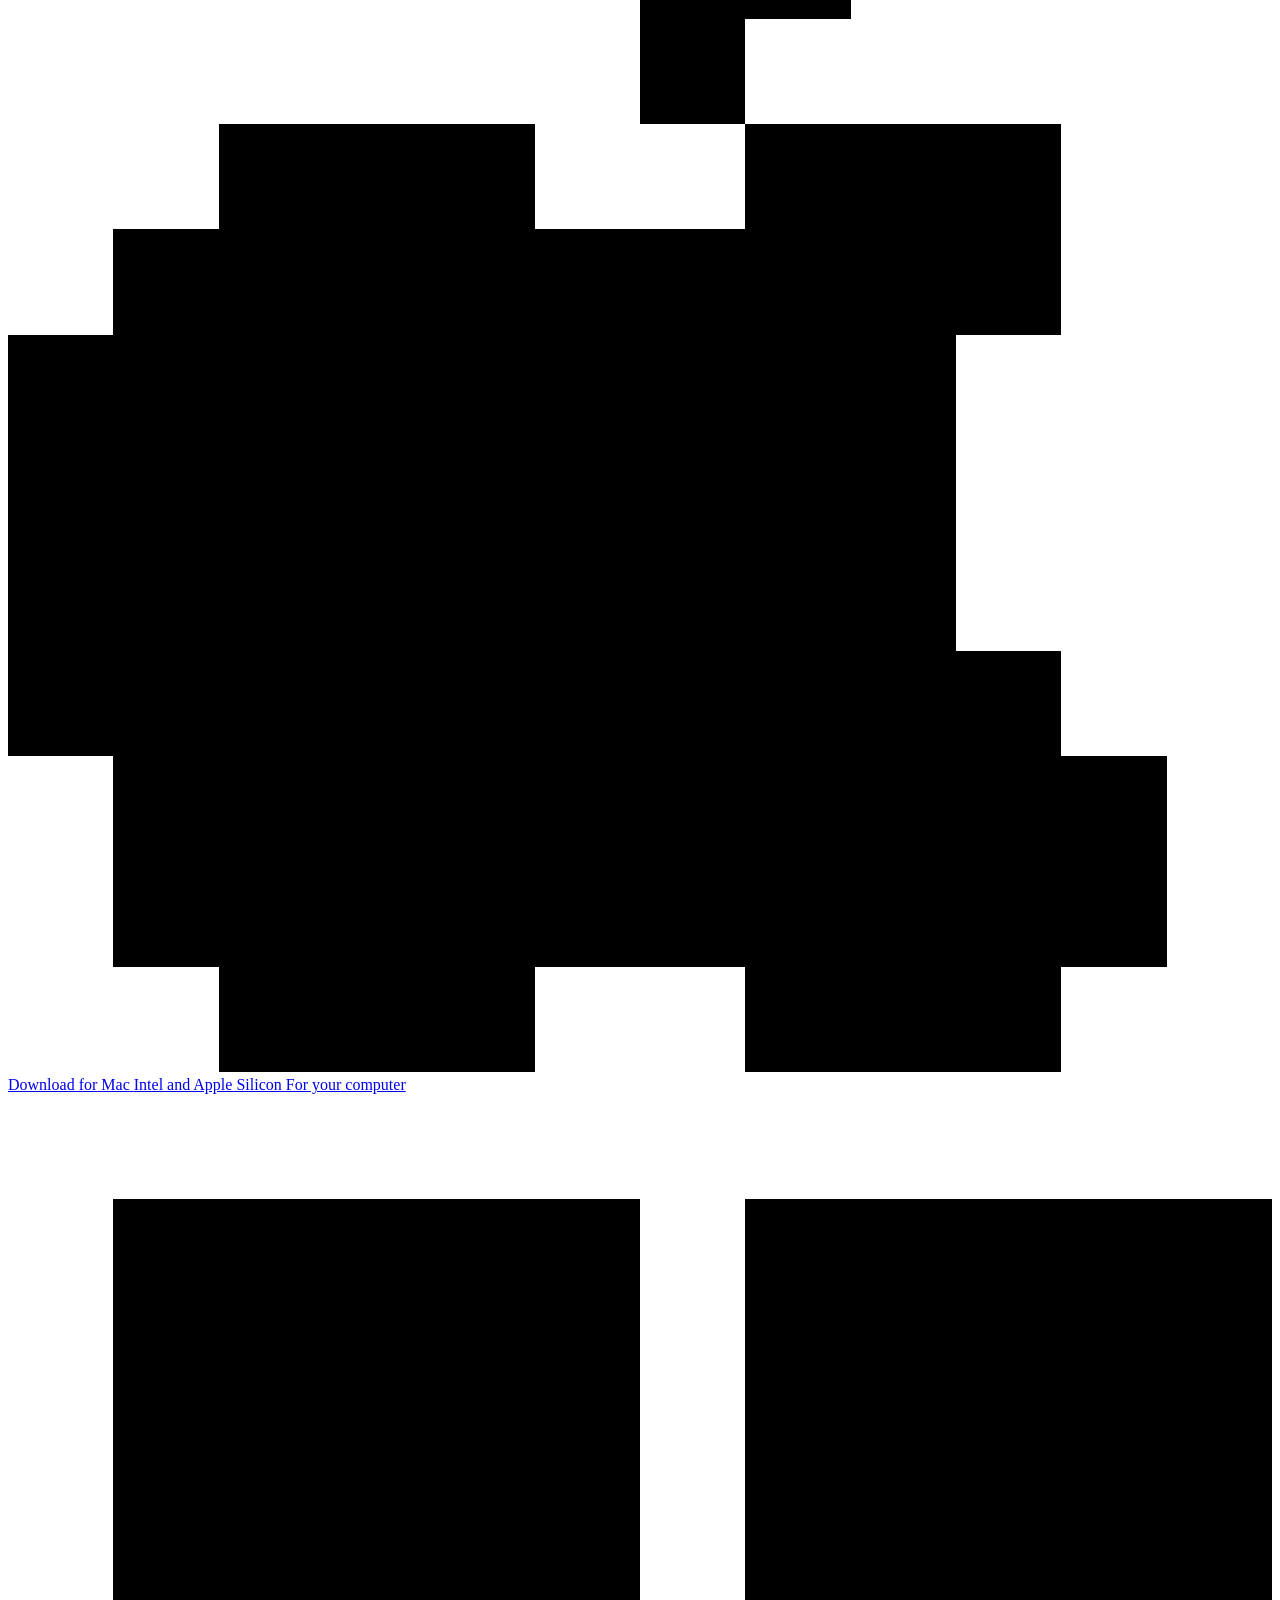
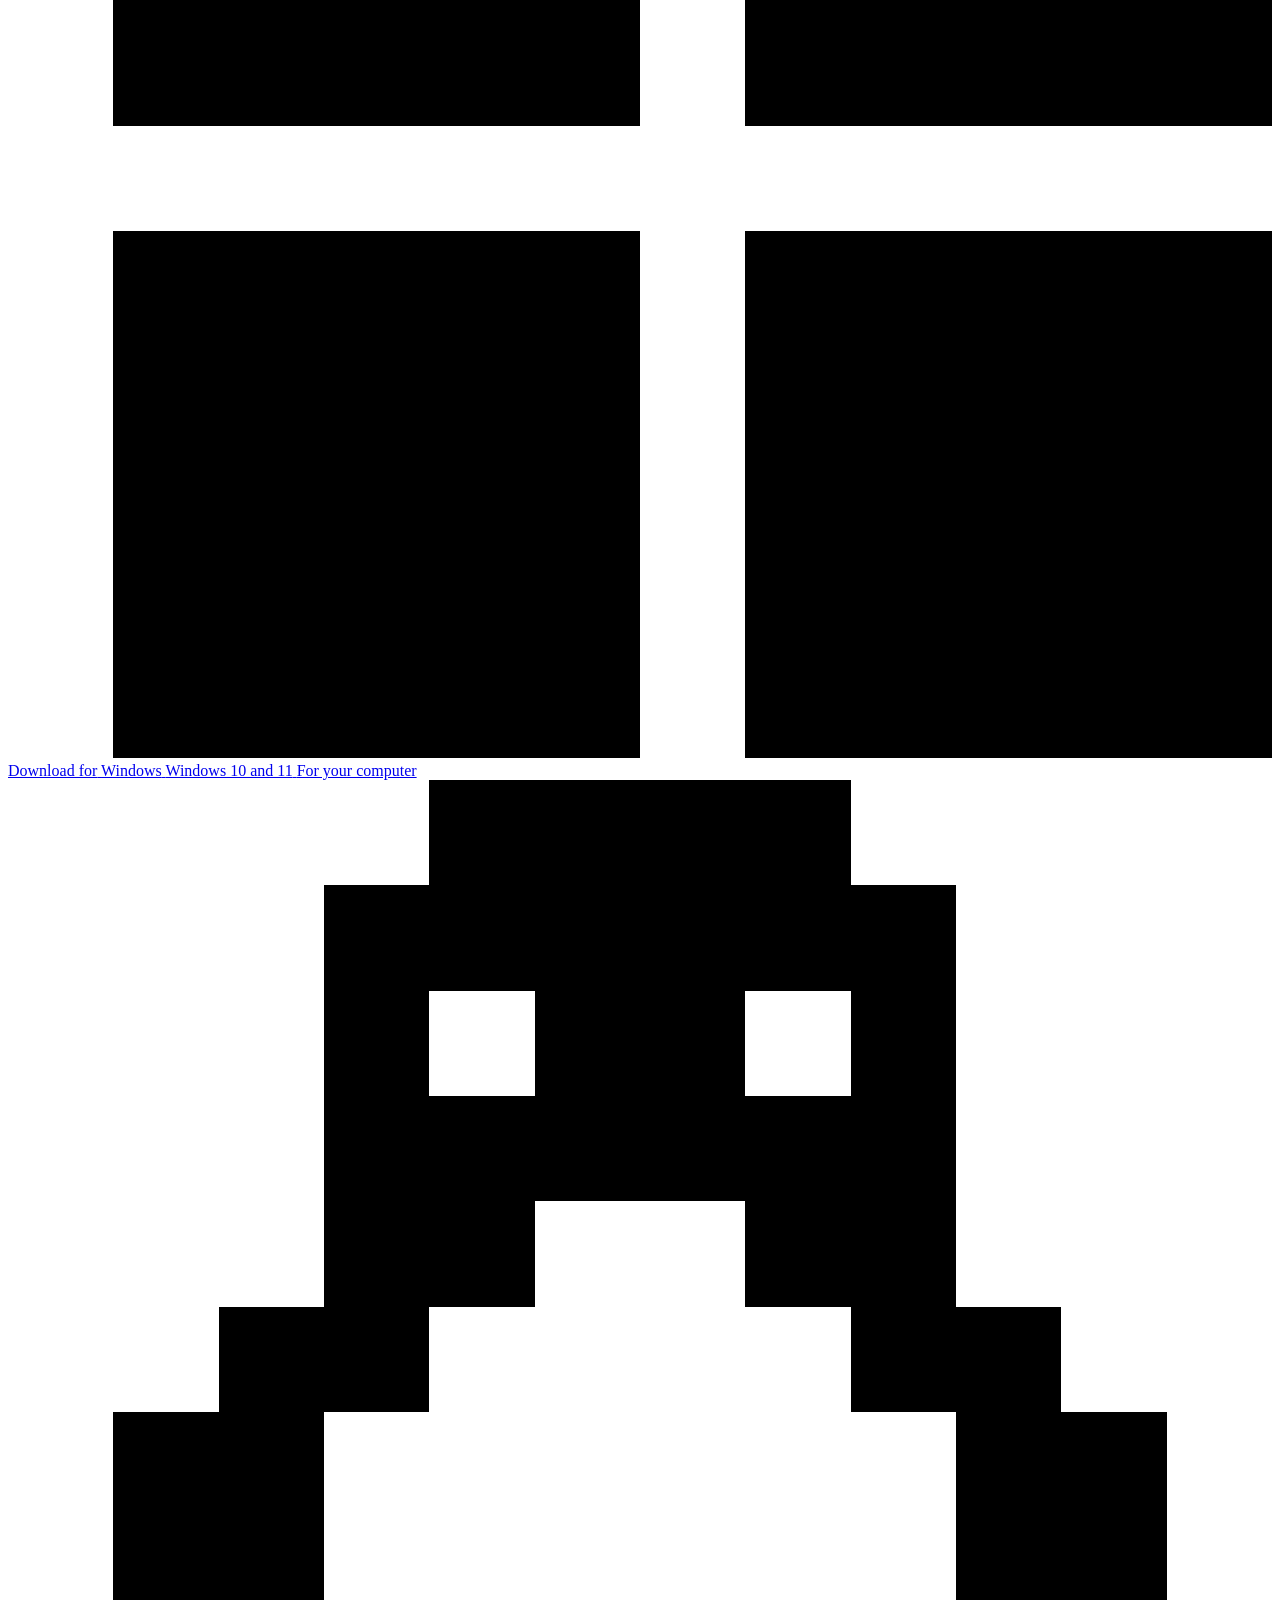
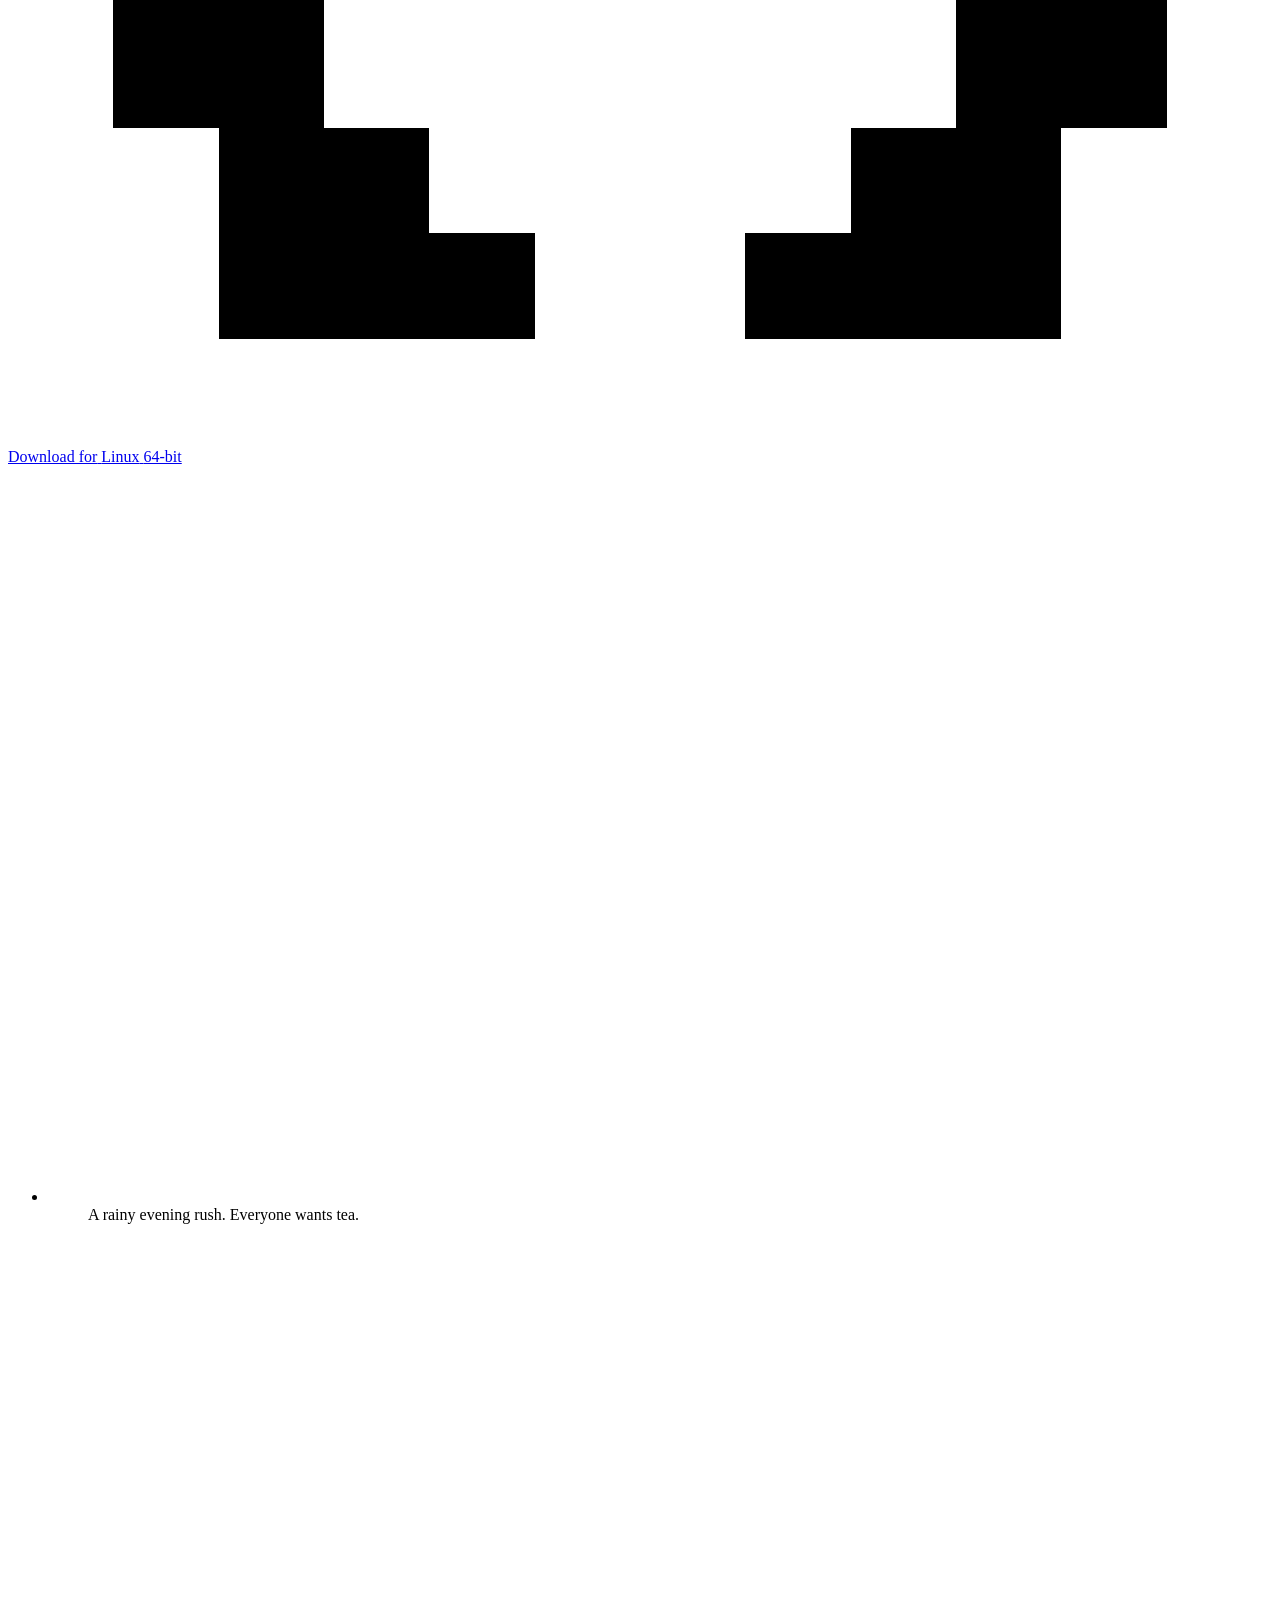
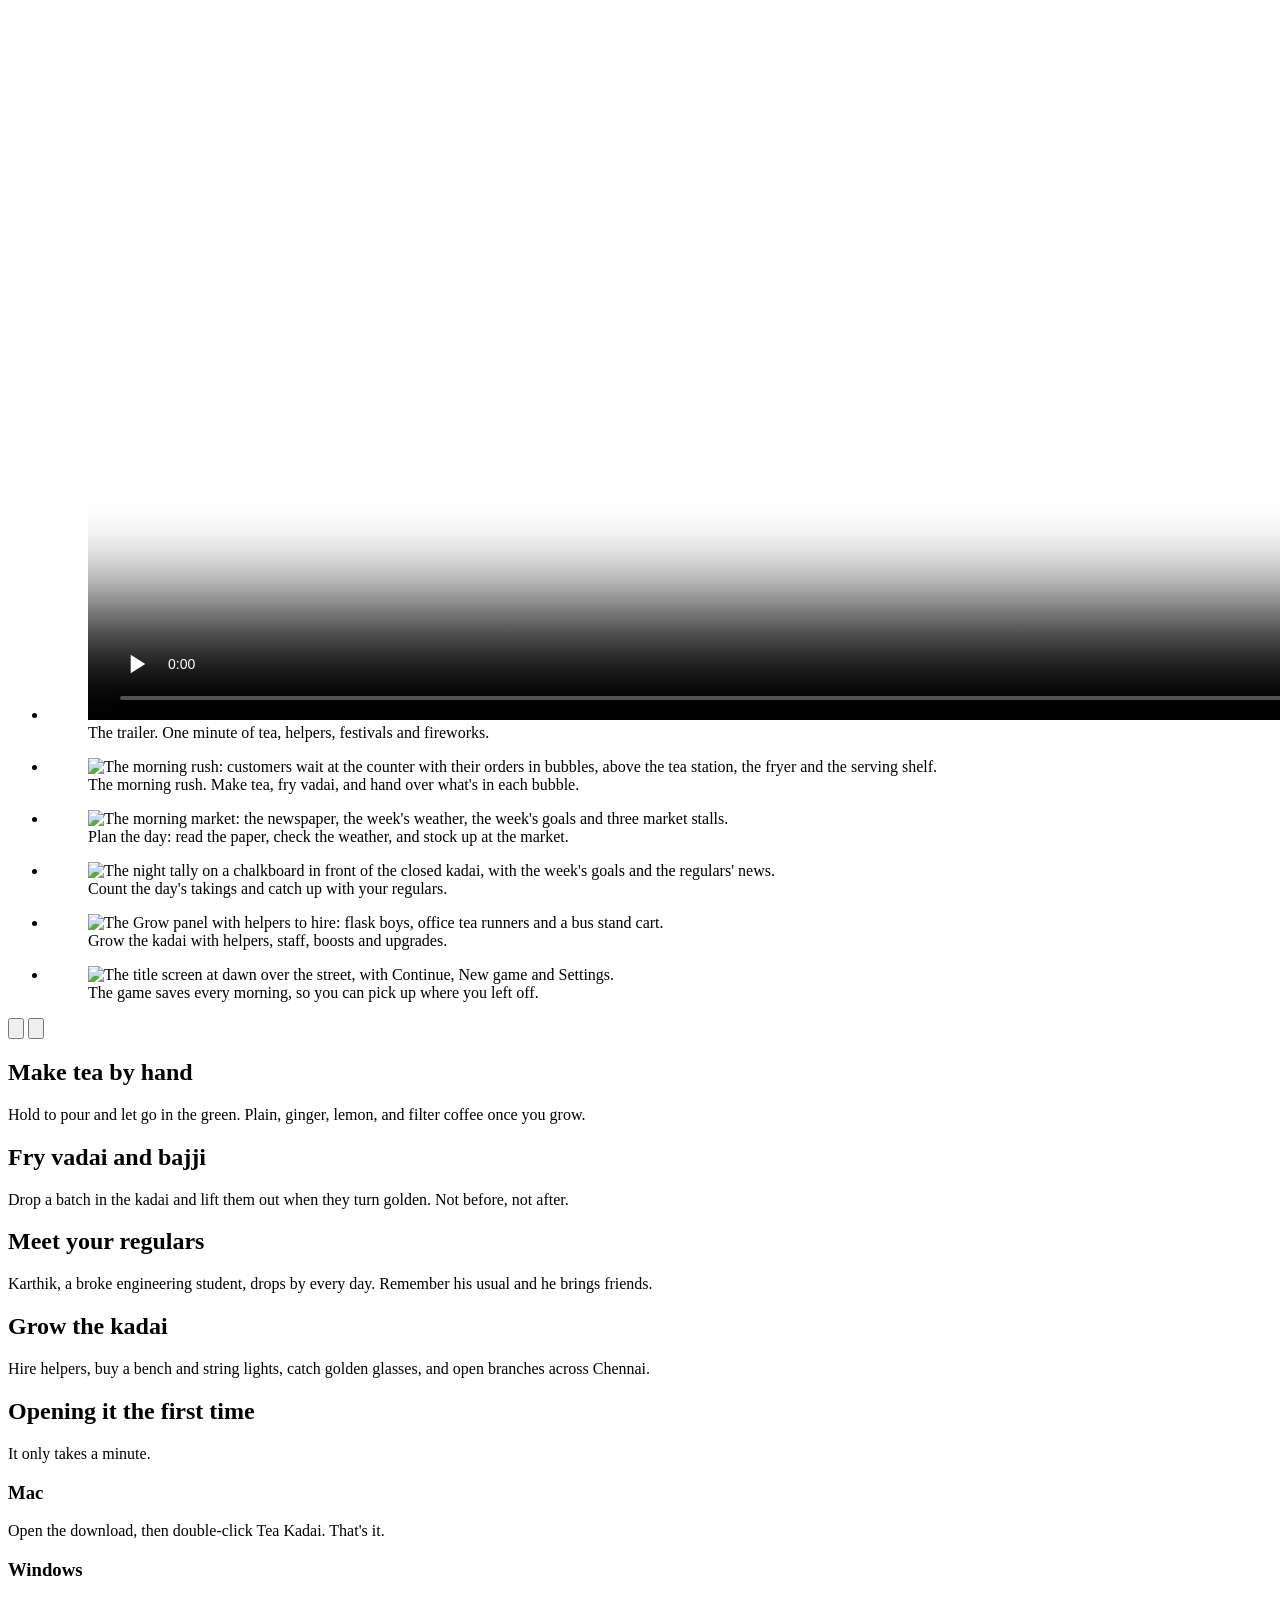
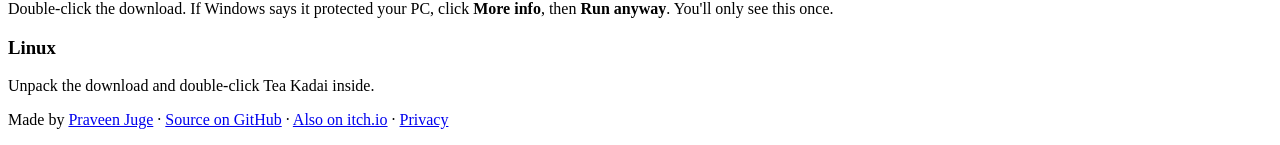
==== commit 05684c1c: "Link to itch.io, add a 404 page and favicon.ico, re-record the stuck trailer The old trailer froze o" ====
--- a/website/public/index.html
+++ b/website/public/index.html
@@ -59,7 +59,7 @@
     "isAccessibleForFree": true,
     "license": "https://opensource.org/licenses/MIT",
     "author": { "@type": "Person", "name": "Praveen Juge", "url": "https://praveenjuge.com" },
-    "sameAs": ["https://github.com/praveenjuge/tea-kadai"],
+    "sameAs": ["https://github.com/praveenjuge/tea-kadai", "https://praveenjuge.itch.io/tea-kadai"],
     "downloadUrl": [
       "https://github.com/praveenjuge/tea-kadai/releases/latest/download/TeaKadai-macOS.zip",
       "https://github.com/praveenjuge/tea-kadai/releases/latest/download/TeaKadai-Windows.exe",
@@ -210,7 +210,7 @@
   </main>
 
   <footer>
-    <p>Made by <a href="https://praveenjuge.com">Praveen Juge</a> · <a href="https://github.com/praveenjuge/tea-kadai">Source on GitHub</a> · <a href="/privacy.html">Privacy</a></p>
+    <p>Made by <a href="https://praveenjuge.com">Praveen Juge</a> · <a href="https://github.com/praveenjuge/tea-kadai">Source on GitHub</a> · <a href="https://praveenjuge.itch.io/tea-kadai">Also on itch.io</a> · <a href="/privacy.html">Privacy</a></p>
   </footer>
 
   <script src="/app.js" defer></script>
